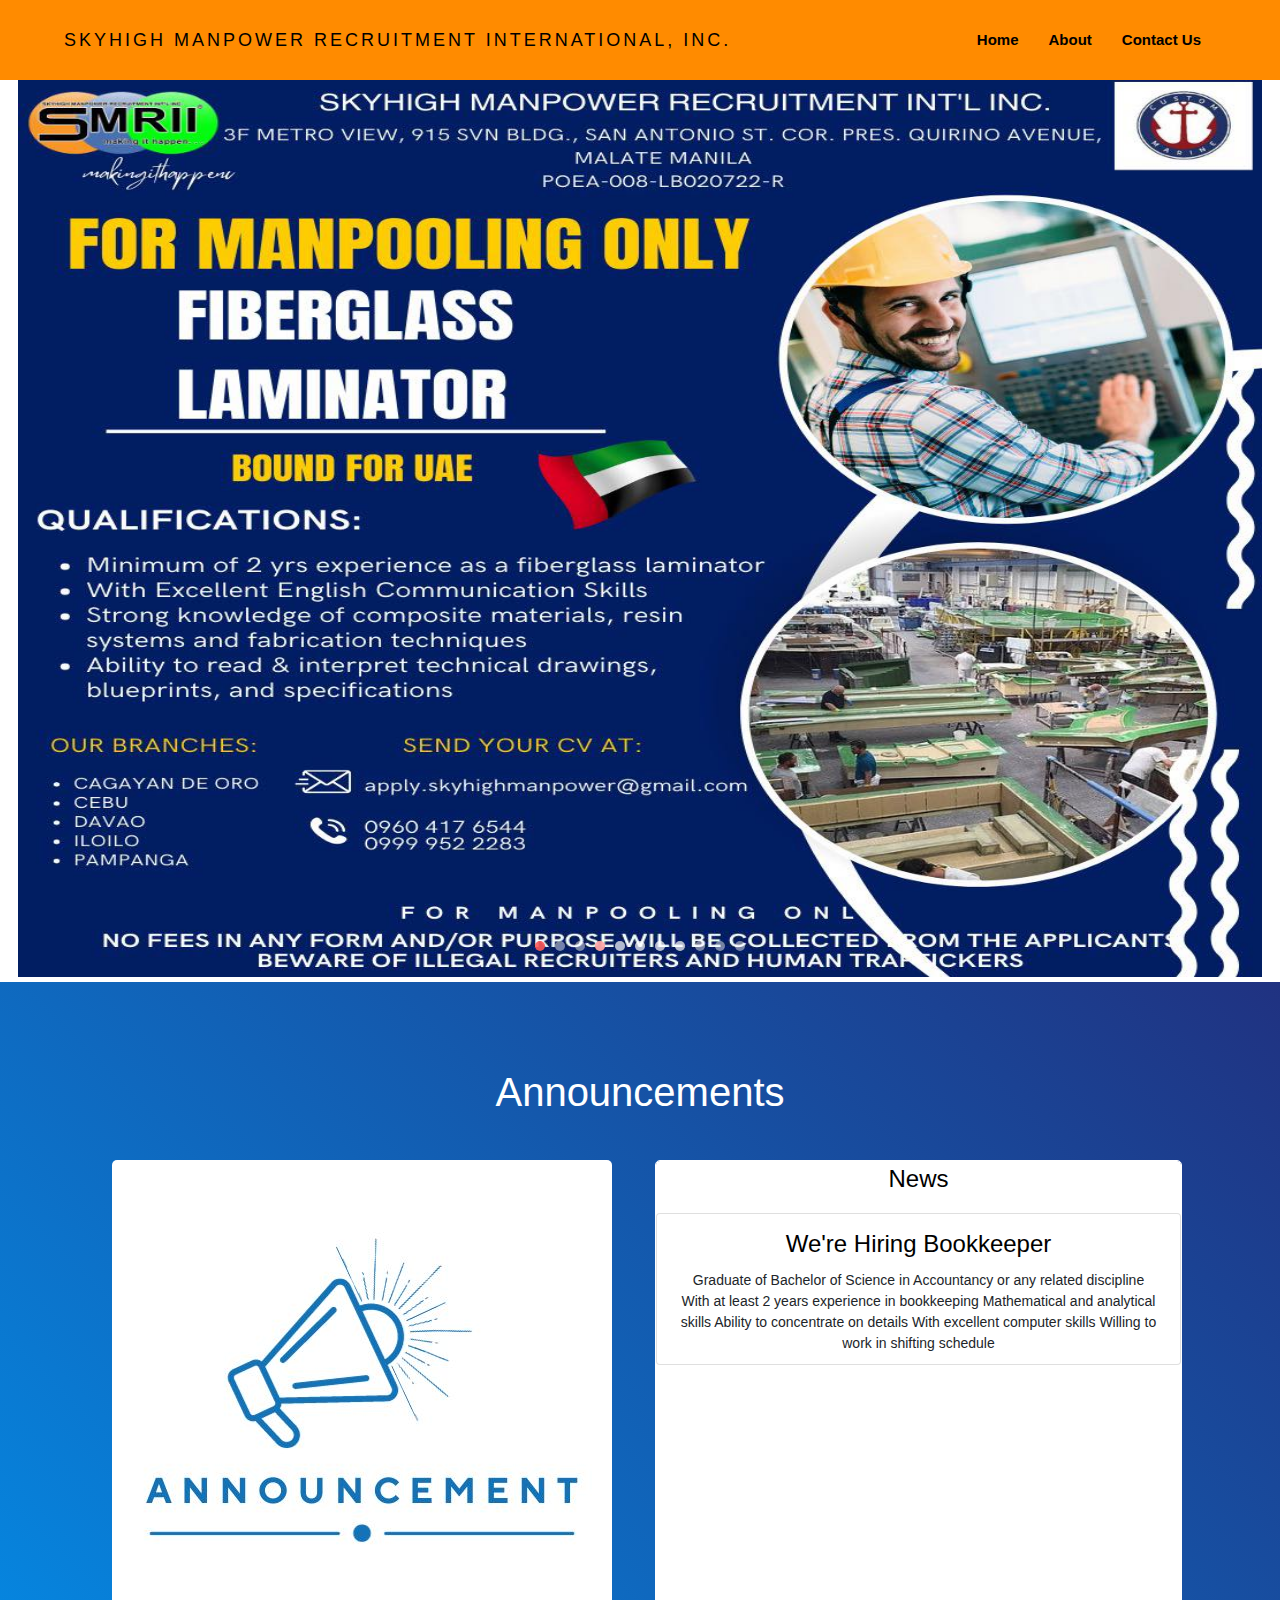
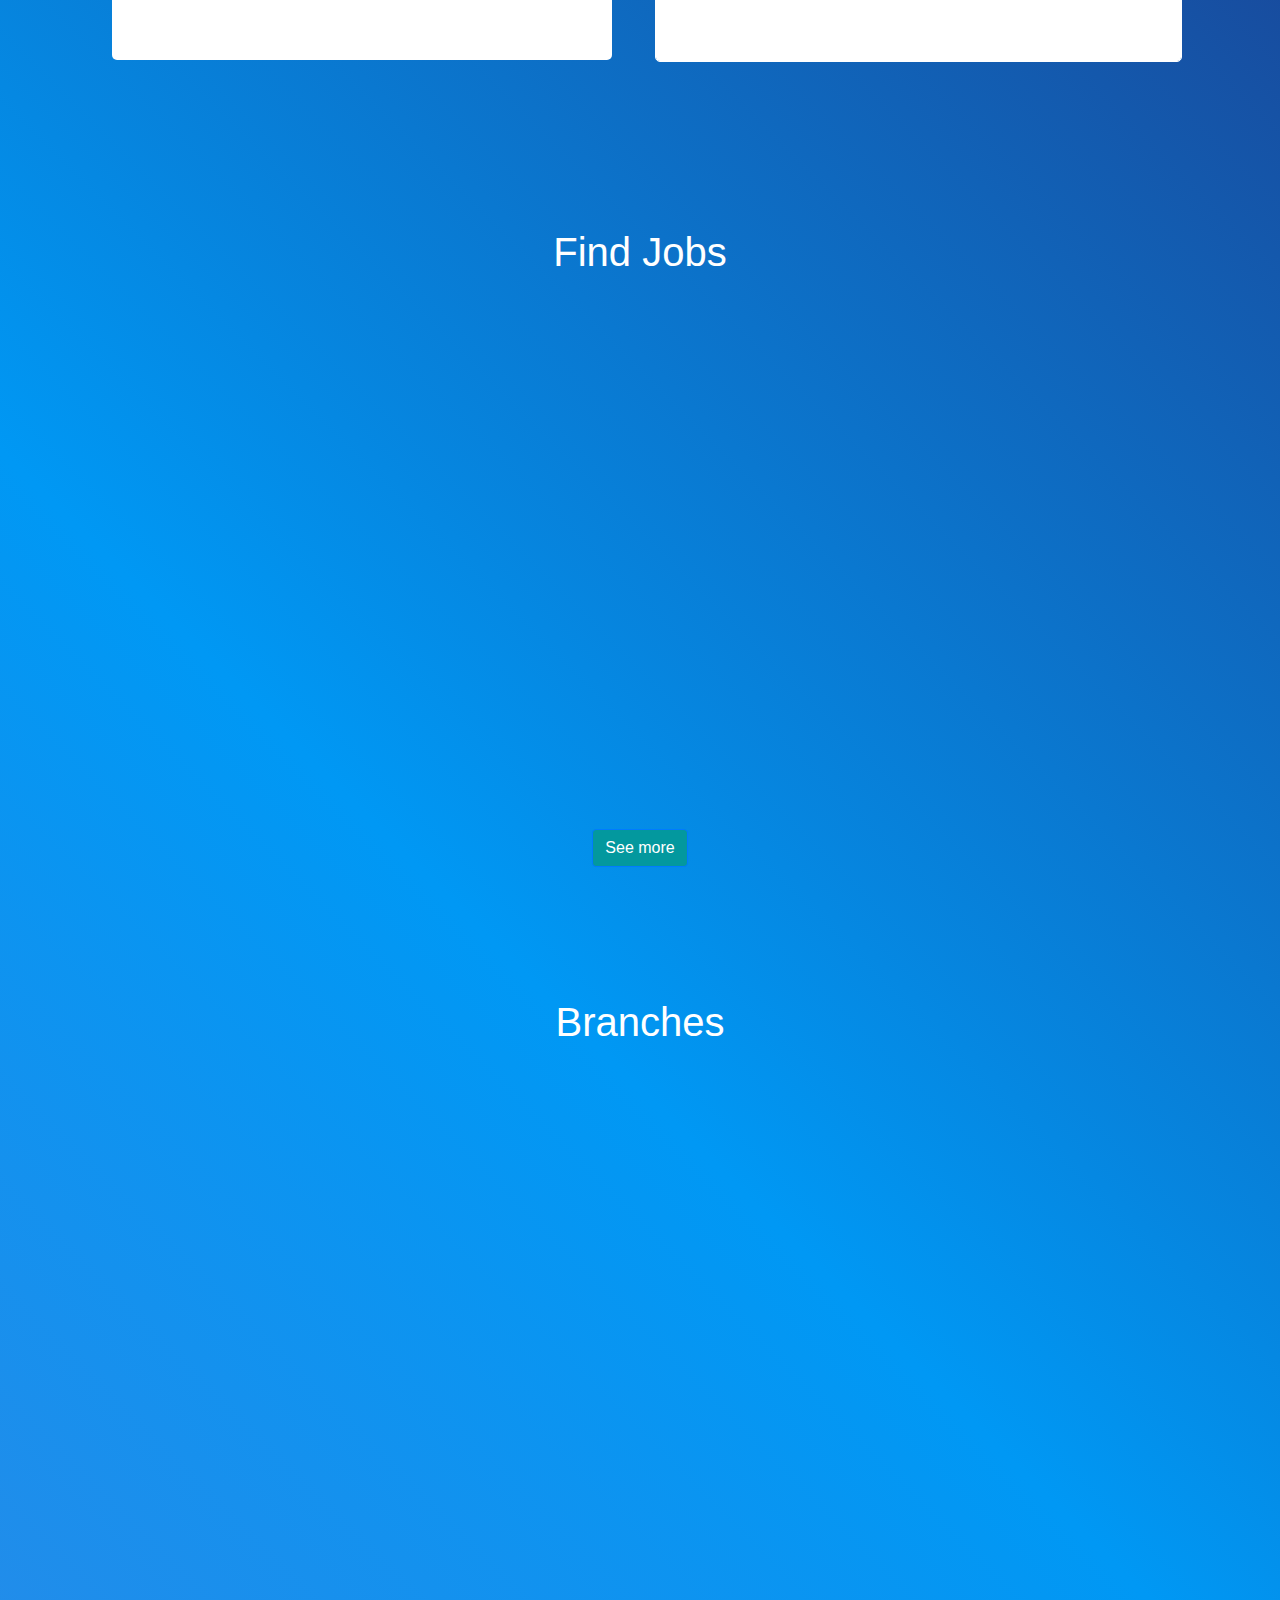
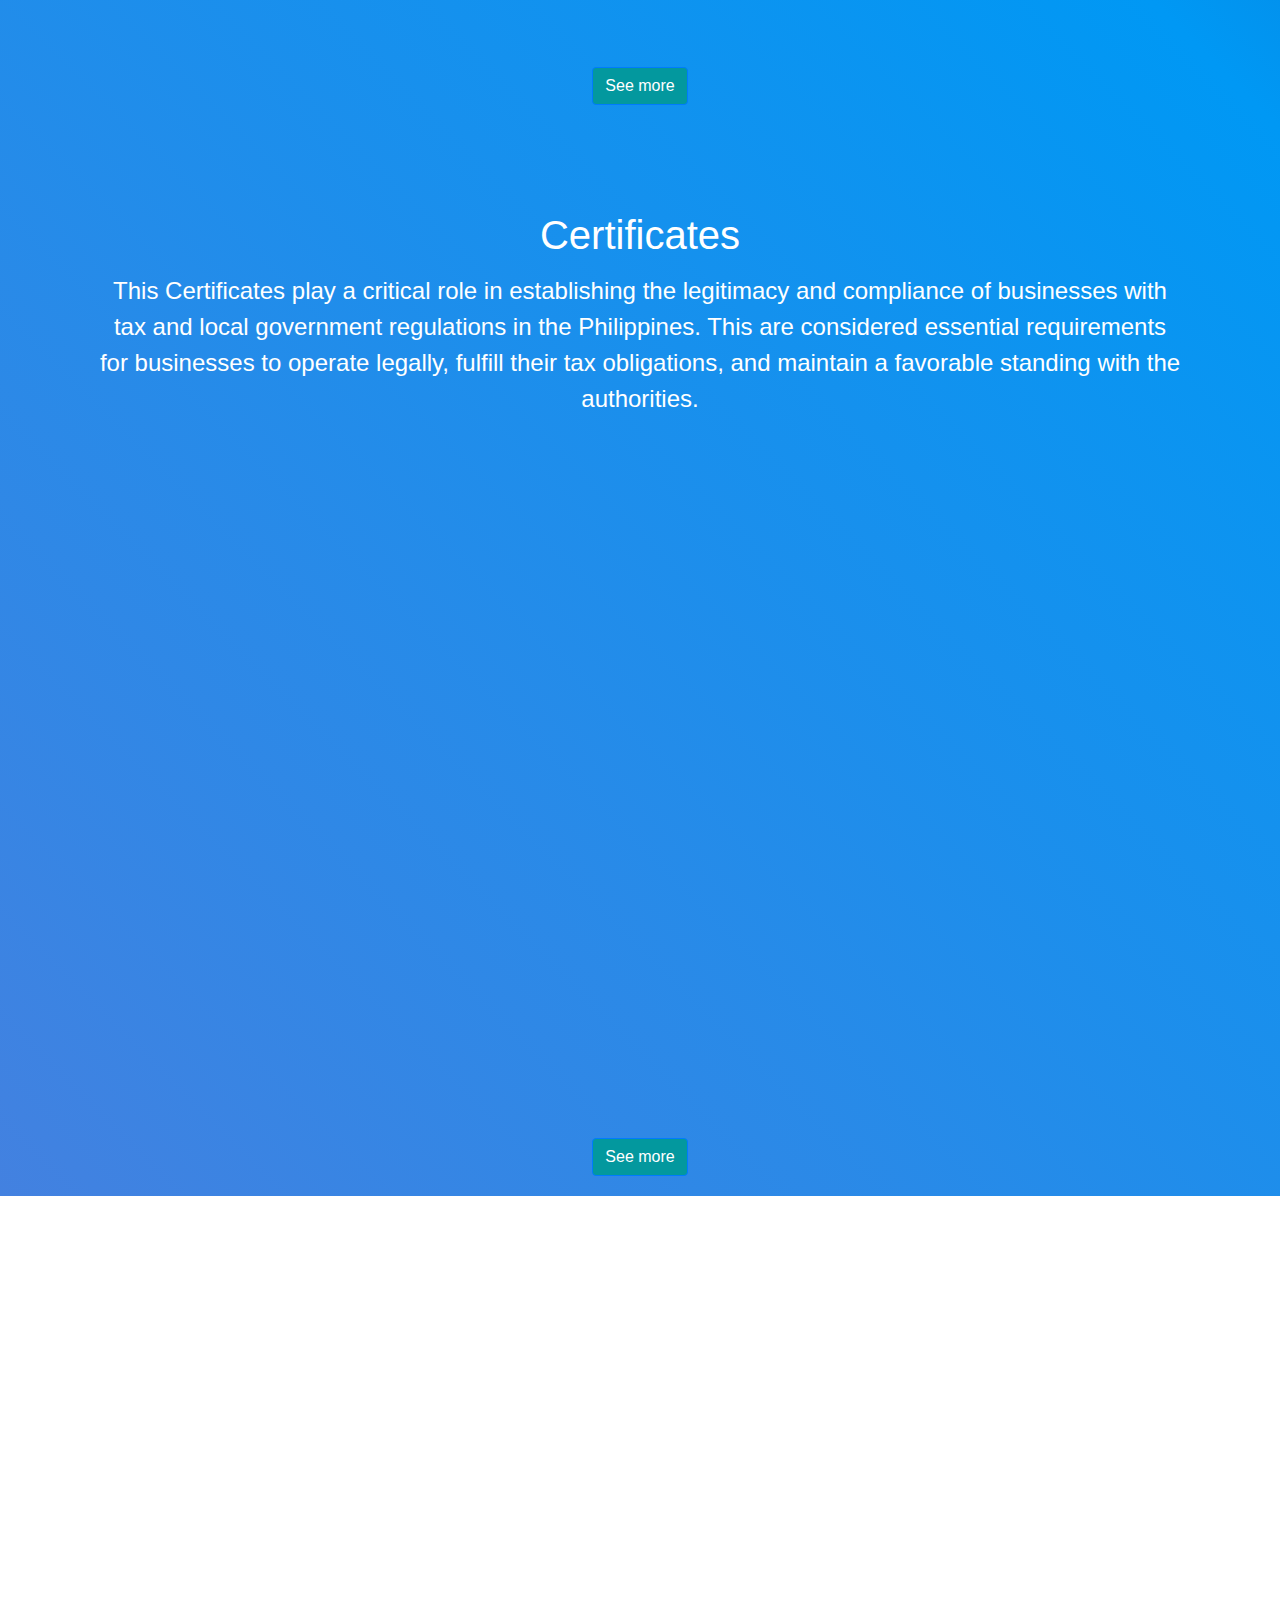
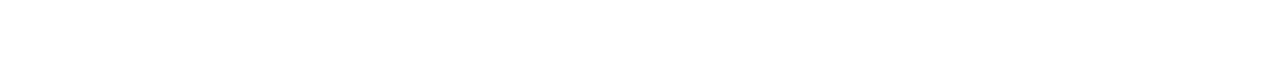
==== index.html @ c9e7df0e "Update index.html" ====
<!DOCTYPE html>
<!-- saved from url=(0023)https://localhost:7050/ -->
<html lang="en">

<head>
    <meta http-equiv="Content-Type" content="text/html; charset=UTF-8">

    <meta name="viewport" content="width=device-width, initial-scale=1.0">
    <title>SMRII</title>
    <link rel="icon" type="image/x-icon" href="https://localhost:7050/assets/img/Logo/Main-Logo.png">
    <link rel="stylesheet" href="SMRII_files/bootstrap.min.css">
    <link rel="stylesheet" href="SMRII_files/site.css">
    <link rel="stylesheet" href="SMRII_files/SkyHighWebsite.styles.css">
    <link rel="stylesheet" href="SMRII_files/toastr.min.css">
    <style type="text/css"
        data-fbcssmodules="css:fb.css.base css:fb.css.dialog css:fb.css.iframewidget css:fb.css.customer_chat_plugin_iframe">
        .fb_hidden {
            position: absolute;
            top: -10000px;
            z-index: 10001
        }

        .fb_reposition {
            overflow: hidden;
            position: relative
        }

        .fb_invisible {
            display: none
        }

        .fb_reset {
            background: none;
            border: 0;
            border-spacing: 0;
            color: #000;
            cursor: auto;
            direction: ltr;
            font-family: 'lucida grande', tahoma, verdana, arial, sans-serif;
            font-size: 11px;
            font-style: normal;
            font-variant: normal;
            font-weight: normal;
            letter-spacing: normal;
            line-height: 1;
            margin: 0;
            overflow: visible;
            padding: 0;
            text-align: left;
            text-decoration: none;
            text-indent: 0;
            text-shadow: none;
            text-transform: none;
            visibility: visible;
            white-space: normal;
            word-spacing: normal
        }

        .fb_reset>div {
            overflow: hidden
        }

        @keyframes fb_transform {
            from {
                opacity: 0;
                transform: scale(.95)
            }

            to {
                opacity: 1;
                transform: scale(1)
            }
        }

        .fb_animate {
            animation: fb_transform .3s forwards
        }

        .fb_hidden {
            position: absolute;
            top: -10000px;
            z-index: 10001
        }

        .fb_reposition {
            overflow: hidden;
            position: relative
        }

        .fb_invisible {
            display: none
        }

        .fb_reset {
            background: none;
            border: 0;
            border-spacing: 0;
            color: #000;
            cursor: auto;
            direction: ltr;
            font-family: 'lucida grande', tahoma, verdana, arial, sans-serif;
            font-size: 11px;
            font-style: normal;
            font-variant: normal;
            font-weight: normal;
            letter-spacing: normal;
            line-height: 1;
            margin: 0;
            overflow: visible;
            padding: 0;
            text-align: left;
            text-decoration: none;
            text-indent: 0;
            text-shadow: none;
            text-transform: none;
            visibility: visible;
            white-space: normal;
            word-spacing: normal
        }

        .fb_reset>div {
            overflow: hidden
        }

        @keyframes fb_transform {
            from {
                opacity: 0;
                transform: scale(.95)
            }

            to {
                opacity: 1;
                transform: scale(1)
            }
        }

        .fb_animate {
            animation: fb_transform .3s forwards
        }

        .fb_dialog {
            background: rgba(82, 82, 82, .7);
            position: absolute;
            top: -10000px;
            z-index: 10001
        }

        .fb_dialog_advanced {
            border-radius: 8px;
            padding: 10px
        }

        .fb_dialog_content {
            background: #fff;
            color: #373737
        }

        .fb_dialog_close_icon {
            background: url(https://connect.facebook.net/rsrc.php/v3/yq/r/IE9JII6Z1Ys.png) no-repeat scroll 0 0 transparent;
            cursor: pointer;
            display: block;
            height: 15px;
            position: absolute;
            right: 18px;
            top: 17px;
            width: 15px
        }

        .fb_dialog_mobile .fb_dialog_close_icon {
            left: 5px;
            right: auto;
            top: 5px
        }

        .fb_dialog_padding {
            background-color: transparent;
            position: absolute;
            width: 1px;
            z-index: -1
        }

        .fb_dialog_close_icon:hover {
            background: url(https://connect.facebook.net/rsrc.php/v3/yq/r/IE9JII6Z1Ys.png) no-repeat scroll 0 -15px transparent
        }

        .fb_dialog_close_icon:active {
            background: url(https://connect.facebook.net/rsrc.php/v3/yq/r/IE9JII6Z1Ys.png) no-repeat scroll 0 -30px transparent
        }

        .fb_dialog_iframe {
            line-height: 0
        }

        .fb_dialog_content .dialog_title {
            background: #6d84b4;
            border: 1px solid #365899;
            color: #fff;
            font-size: 14px;
            font-weight: bold;
            margin: 0
        }

        .fb_dialog_content .dialog_title>span {
            background: url(https://connect.facebook.net/rsrc.php/v3/yd/r/Cou7n-nqK52.gif) no-repeat 5px 50%;
            float: left;
            padding: 5px 0 7px 26px
        }

        body.fb_hidden {
            height: 100%;
            left: 0;
            margin: 0;
            overflow: visible;
            position: absolute;
            top: -10000px;
            transform: none;
            width: 100%
        }

        .fb_dialog.fb_dialog_mobile.loading {
            background: url(https://connect.facebook.net/rsrc.php/v3/ya/r/3rhSv5V8j3o.gif) white no-repeat 50% 50%;
            min-height: 100%;
            min-width: 100%;
            overflow: hidden;
            position: absolute;
            top: 0;
            z-index: 10001
        }

        .fb_dialog.fb_dialog_mobile.loading.centered {
            background: none;
            height: auto;
            min-height: initial;
            min-width: initial;
            width: auto
        }

        .fb_dialog.fb_dialog_mobile.loading.centered #fb_dialog_loader_spinner {
            width: 100%
        }

        .fb_dialog.fb_dialog_mobile.loading.centered .fb_dialog_content {
            background: none
        }

        .loading.centered #fb_dialog_loader_close {
            clear: both;
            color: #fff;
            display: block;
            font-size: 18px;
            padding-top: 20px
        }

        #fb-root #fb_dialog_ipad_overlay {
            background: rgba(0, 0, 0, .4);
            bottom: 0;
            left: 0;
            min-height: 100%;
            position: absolute;
            right: 0;
            top: 0;
            width: 100%;
            z-index: 10000
        }

        #fb-root #fb_dialog_ipad_overlay.hidden {
            display: none
        }

        .fb_dialog.fb_dialog_mobile.loading iframe {
            visibility: hidden
        }

        .fb_dialog_mobile .fb_dialog_iframe {
            position: sticky;
            top: 0
        }

        .fb_dialog_content .dialog_header {
            background: linear-gradient(from(#738aba), to(#2c4987));
            border-bottom: 1px solid;
            border-color: #043b87;
            box-shadow: white 0 1px 1px -1px inset;
            color: #fff;
            font: bold 14px Helvetica, sans-serif;
            text-overflow: ellipsis;
            text-shadow: rgba(0, 30, 84, .296875) 0 -1px 0;
            vertical-align: middle;
            white-space: nowrap
        }

        .fb_dialog_content .dialog_header table {
            height: 43px;
            width: 100%
        }

        .fb_dialog_content .dialog_header td.header_left {
            font-size: 12px;
            padding-left: 5px;
            vertical-align: middle;
            width: 60px
        }

        .fb_dialog_content .dialog_header td.header_right {
            font-size: 12px;
            padding-right: 5px;
            vertical-align: middle;
            width: 60px
        }

        .fb_dialog_content .touchable_button {
            background: linear-gradient(from(#4267B2), to(#2a4887));
            background-clip: padding-box;
            border: 1px solid #29487d;
            border-radius: 3px;
            display: inline-block;
            line-height: 18px;
            margin-top: 3px;
            max-width: 85px;
            padding: 4px 12px;
            position: relative
        }

        .fb_dialog_content .dialog_header .touchable_button input {
            background: none;
            border: none;
            color: #fff;
            font: bold 12px Helvetica, sans-serif;
            margin: 2px -12px;
            padding: 2px 6px 3px 6px;
            text-shadow: rgba(0, 30, 84, .296875) 0 -1px 0
        }

        .fb_dialog_content .dialog_header .header_center {
            color: #fff;
            font-size: 16px;
            font-weight: bold;
            line-height: 18px;
            text-align: center;
            vertical-align: middle
        }

        .fb_dialog_content .dialog_content {
            background: url(https://connect.facebook.net/rsrc.php/v3/y9/r/jKEcVPZFk-2.gif) no-repeat 50% 50%;
            border: 1px solid #4a4a4a;
            border-bottom: 0;
            border-top: 0;
            height: 150px
        }

        .fb_dialog_content .dialog_footer {
            background: #f5f6f7;
            border: 1px solid #4a4a4a;
            border-top-color: #ccc;
            height: 40px
        }

        #fb_dialog_loader_close {
            float: left
        }

        .fb_dialog.fb_dialog_mobile .fb_dialog_close_icon {
            visibility: hidden
        }

        #fb_dialog_loader_spinner {
            animation: rotateSpinner 1.2s linear infinite;
            background-color: transparent;
            background-image: url(https://connect.facebook.net/rsrc.php/v3/yD/r/t-wz8gw1xG1.png);
            background-position: 50% 50%;
            background-repeat: no-repeat;
            height: 24px;
            width: 24px
        }

        @keyframes rotateSpinner {
            0% {
                transform: rotate(0deg)
            }

            100% {
                transform: rotate(360deg)
            }
        }

        .fb_iframe_widget {
            display: inline-block;
            position: relative
        }

        .fb_iframe_widget span {
            display: inline-block;
            position: relative;
            text-align: justify
        }

        .fb_iframe_widget iframe {
            position: absolute
        }

        .fb_iframe_widget_fluid_desktop,
        .fb_iframe_widget_fluid_desktop span,
        .fb_iframe_widget_fluid_desktop iframe {
            max-width: 100%
        }

        .fb_iframe_widget_fluid_desktop iframe {
            min-width: 220px;
            position: relative
        }

        .fb_iframe_widget_lift {
            z-index: 1
        }

        .fb_iframe_widget_fluid {
            display: inline
        }

        .fb_iframe_widget_fluid span {
            width: 100%
        }

        .fb_mpn_mobile_landing_page_slide_out {
            animation-duration: 200ms;
            animation-name: fb_mpn_landing_page_slide_out;
            transition-timing-function: ease-in
        }

        .fb_mpn_mobile_landing_page_slide_out_from_left {
            animation-duration: 200ms;
            animation-name: fb_mpn_landing_page_slide_out_from_left;
            transition-timing-function: ease-in
        }

        .fb_mpn_mobile_landing_page_slide_up {
            animation-duration: 500ms;
            animation-name: fb_mpn_landing_page_slide_up;
            transition-timing-function: ease-in
        }

        .fb_mpn_mobile_bounce_in {
            animation-duration: 300ms;
            animation-name: fb_mpn_bounce_in;
            transition-timing-function: ease-in
        }

        .fb_mpn_mobile_bounce_out {
            animation-duration: 300ms;
            animation-name: fb_mpn_bounce_out;
            transition-timing-function: ease-in
        }

        .fb_mpn_mobile_bounce_out_v2 {
            animation-duration: 300ms;
            animation-name: fb_mpn_fade_out;
            transition-timing-function: ease-in
        }

        .fb_customer_chat_bounce_in_v2 {
            animation-duration: 300ms;
            animation-name: fb_bounce_in_v2;
            transition-timing-function: ease-in
        }

        .fb_customer_chat_bounce_in_from_left {
            animation-duration: 300ms;
            animation-name: fb_bounce_in_from_left;
            transition-timing-function: ease-in
        }

        .fb_customer_chat_bounce_out_v2 {
            animation-duration: 300ms;
            animation-name: fb_bounce_out_v2;
            transition-timing-function: ease-in
        }

        .fb_customer_chat_bounce_out_from_left {
            animation-duration: 300ms;
            animation-name: fb_bounce_out_from_left;
            transition-timing-function: ease-in
        }

        .fb_invisible_flow {
            display: inherit;
            height: 0;
            overflow-x: hidden;
            width: 0
        }

        @keyframes fb_mpn_landing_page_slide_out {
            0% {
                margin: 0 12px;
                width: 100% - 24px
            }

            60% {
                border-radius: 18px
            }

            100% {
                border-radius: 50%;
                margin: 0 24px;
                width: 60px
            }
        }

        @keyframes fb_mpn_landing_page_slide_out_from_left {
            0% {
                left: 12px;
                width: 100% - 24px
            }

            60% {
                border-radius: 18px
            }

            100% {
                border-radius: 50%;
                left: 12px;
                width: 60px
            }
        }

        @keyframes fb_mpn_landing_page_slide_up {
            0% {
                bottom: 0;
                opacity: 0
            }

            100% {
                bottom: 24px;
                opacity: 1
            }
        }

        @keyframes fb_mpn_bounce_in {
            0% {
                opacity: .5;
                top: 100%
            }

            100% {
                opacity: 1;
                top: 0
            }
        }

        @keyframes fb_mpn_fade_out {
            0% {
                bottom: 30px;
                opacity: 1
            }

            100% {
                bottom: 0;
                opacity: 0
            }
        }

        @keyframes fb_mpn_bounce_out {
            0% {
                opacity: 1;
                top: 0
            }

            100% {
                opacity: .5;
                top: 100%
            }
        }

        @keyframes fb_bounce_in_v2 {
            0% {
                opacity: 0;
                transform: scale(0, 0);
                transform-origin: bottom right
            }

            50% {
                transform: scale(1.03, 1.03);
                transform-origin: bottom right
            }

            100% {
                opacity: 1;
                transform: scale(1, 1);
                transform-origin: bottom right
            }
        }

        @keyframes fb_bounce_in_from_left {
            0% {
                opacity: 0;
                transform: scale(0, 0);
                transform-origin: bottom left
            }

            50% {
                transform: scale(1.03, 1.03);
                transform-origin: bottom left
            }

            100% {
                opacity: 1;
                transform: scale(1, 1);
                transform-origin: bottom left
            }
        }

        @keyframes fb_bounce_out_v2 {
            0% {
                opacity: 1;
                transform: scale(1, 1);
                transform-origin: bottom right
            }

            100% {
                opacity: 0;
                transform: scale(0, 0);
                transform-origin: bottom right
            }
        }

        @keyframes fb_bounce_out_from_left {
            0% {
                opacity: 1;
                transform: scale(1, 1);
                transform-origin: bottom left
            }

            100% {
                opacity: 0;
                transform: scale(0, 0);
                transform-origin: bottom left
            }
        }

        @keyframes slideInFromBottom {
            0% {
                opacity: .1;
                transform: translateY(100%)
            }

            100% {
                opacity: 1;
                transform: translateY(0)
            }
        }

        @keyframes slideInFromBottomDelay {
            0% {
                opacity: 0;
                transform: translateY(100%)
            }

            97% {
                opacity: 0;
                transform: translateY(100%)
            }

            100% {
                opacity: 1;
                transform: translateY(0)
            }
        }
    </style>
</head>


<body data-aos-easing="ease-in-out" data-aos-duration="1000" data-aos-delay="0">
    <header>
        <script type="text/javascript" async="" src="./SMRII_files/analytics.js.download"></script>
        <script id="facebook-jssdk" src="./SMRII_files/xfbml.customerchat.js.download"></script>
        <script async="" src="./SMRII_files/js"></script>
        <script>
            window.dataLayer = window.dataLayer || [];
            function gtag() { dataLayer.push(arguments); }
            gtag('js', new Date());

            gtag('config', 'UA-136960198-1');
        </script>
    </header>
    <div b-6095bgny5g="" class="container-fluid p-0">
        <main b-6095bgny5g="" role="main">











            <meta content="width=device-width, initial-scale=1.0" name="viewport">

            <title>Skyhigh Manpower Recruitment International, Inc.</title>
            <meta content="" name="description">
            <meta content="" name="keywords">

            <!-- Favicons -->
            <link href="https://localhost:7050/assets/img/favicon.png" rel="icon">
            <link href="https://localhost:7050/assets/img/apple-touch-icon.png" rel="apple-touch-icon">

            <!-- Google Fonts -->
            <link href="./SMRII_files/css" rel="stylesheet">

            <!-- Vendor CSS Files -->
            <link href="./SMRII_files/animate.min.css" rel="stylesheet">
            <link href="./SMRII_files/aos.css" rel="stylesheet">
            <link href="./SMRII_files/bootstrap(1).min.css" rel="stylesheet">
            <link href="./SMRII_files/bootstrap-icons.css" rel="stylesheet">
            <link href="./SMRII_files/boxicons.min.css" rel="stylesheet">
            <link href="./SMRII_files/glightbox.min.css" rel="stylesheet">
            <link href="./SMRII_files/swiper-bundle.min.css" rel="stylesheet">
            <link href="./SMRII_files/imagemodal.css" rel="stylesheet">

            <!-- Carousel -->
            <link href="./SMRII_files/css(1)" rel="stylesheet">
            <link rel="stylesheet" href="./SMRII_files/owl.carousel.min.css">
            <link rel="stylesheet" href="./SMRII_files/owl.theme.default.min.css">
            <link rel="stylesheet" href="./SMRII_files/ionicons.min.css">
            <link rel="stylesheet" href="./SMRII_files/style.css">

            <!-- Template Main CSS File -->
            <link href="./SMRII_files/style(1).css" rel="stylesheet">
            <link rel="stylesheet" href="./SMRII_files/toastr.min.css">

            <link href="./SMRII_files/login.css" rel="stylesheet">





            <!-- ======= Header ======= -->
            <header id="header" class="fixed-top d-flex align-items-center header-transparent header-scrolled">
                <div class="container-fluid d-flex justify-content-between align-items-center" style="padding: 0% 5%">

                    <div class="logo">
                        <h1 class="text-light">
                            <div class=""
                                style="align-items: center; justify-content: center; display: flex; color: black;font-weight: 500; font-size: large">
                                <span>Skyhigh Manpower Recruitment International, Inc.</span>
                            </div>
                        </h1>
                        <!-- Uncomment below if you prefer to use an image logo -->
                        <!-- <a href="index.html"><img src="assets/img/logo.png" alt="" class="img-fluid"></a>-->
                    </div>

                    <nav id="navbar" class="navbar">
                        <ul>
                            <li><a href="index.html">Home</a></li>






                            <li><a href="About.html">About</a></li>
                            <li><a href="#footer">Contact Us</a></li>
                        </ul>
                        <i class="bi bi-list mobile-nav-toggle"></i>
                    </nav><!-- .navbar -->

                </div>
            </header>
            <!-- End Header -->
            <!-- Slider Cover -->
            <section class="ftco-section">
                <div class="container-fluid p-0">
                    <div class="row">

                        <div class="col-md-12">
                            <div class="hero featured-carousel owl-carousel owl-loaded owl-drag">





                                <div class="owl-stage-outer">
                                    <div class="owl-stage"
                                        style="transform: translate3d(-2793px, 0px, 0px); transition: all 0s ease 0s; width: 10241px;">
                                        <div class="owl-item cloned" style="width: 901px; margin-right: 30px;">
                                            <div class="item">
                                                <div class="work">
                                                    <img class="img d-flex align-items-center justify-content-center"
                                                        src="./SMRII_files/Blue and White Modern HVAC Service and Repair Facebook Post (1)232347119.png"
                                                        alt="">
                                                </div>
                                            </div>
                                        </div>
                                        <div class="owl-item cloned" style="width: 901px; margin-right: 30px;">
                                            <div class="item">
                                                <div class="work">
                                                    <img class="img d-flex align-items-center justify-content-center"
                                                        src="./SMRII_files/received_3535289680025699232536195.webp"
                                                        alt="">
                                                </div>
                                            </div>
                                        </div>
                                        <div class="owl-item cloned animated owl-animated-out fadeOut"
                                            style="width: 901px; margin-right: 30px; left: 931px;">
                                            <div class="item">
                                                <div class="work">
                                                    <img class="img d-flex align-items-center justify-content-center"
                                                        src="./SMRII_files/received_828409565493704232542132.webp"
                                                        alt="">
                                                </div>
                                            </div>
                                        </div>
                                        <div class="owl-item animated owl-animated-in fadeIn active"
                                            style="width: 901px; margin-right: 30px;">
                                            <div class="item">
                                                <div class="work">
                                                    <img class="img d-flex align-items-center justify-content-center"
                                                        src="./SMRII_files/received_1003098927628772230906350.jpeg"
                                                        alt="">
                                                </div>
                                            </div>
                                        </div>
                                        <div class="owl-item" style="width: 901px; margin-right: 30px;">
                                            <div class="item">
                                                <div class="work">
                                                    <img class="img d-flex align-items-center justify-content-center"
                                                        src="./SMRII_files/Light Green Modern Manufacturing Engineering Service Facebook Post (1)231522008.png"
                                                        alt="">
                                                </div>
                                            </div>
                                        </div>
                                        <div class="owl-item" style="width: 901px; margin-right: 30px;">
                                            <div class="item">
                                                <div class="work">
                                                    <img class="img d-flex align-items-center justify-content-center"
                                                        src="./SMRII_files/Blue and White Modern HVAC Service and Repair Facebook Post (1)232347119.png"
                                                        alt="">
                                                </div>
                                            </div>
                                        </div>
                                        <div class="owl-item" style="width: 901px; margin-right: 30px;">
                                            <div class="item">
                                                <div class="work">
                                                    <img class="img d-flex align-items-center justify-content-center"
                                                        src="./SMRII_files/received_3535289680025699232536195.webp"
                                                        alt="">
                                                </div>
                                            </div>
                                        </div>
                                        <div class="owl-item animated owl-animated-in fadeIn"
                                            style="width: 901px; margin-right: 30px;">
                                            <div class="item">
                                                <div class="work">
                                                    <img class="img d-flex align-items-center justify-content-center"
                                                        src="./SMRII_files/received_828409565493704232542132.webp"
                                                        alt="">
                                                </div>
                                            </div>
                                        </div>
                                        <div class="owl-item cloned" style="width: 901px; margin-right: 30px;">
                                            <div class="item">
                                                <div class="work">
                                                    <img class="img d-flex align-items-center justify-content-center"
                                                        src="./SMRII_files/received_1003098927628772230906350.jpeg"
                                                        alt="">
                                                </div>
                                            </div>
                                        </div>
                                        <div class="owl-item cloned" style="width: 901px; margin-right: 30px;">
                                            <div class="item">
                                                <div class="work">
                                                    <img class="img d-flex align-items-center justify-content-center"
                                                        src="./SMRII_files/Light Green Modern Manufacturing Engineering Service Facebook Post (1)231522008.png"
                                                        alt="">
                                                </div>
                                            </div>
                                        </div>
                                        <div class="owl-item cloned" style="width: 901px; margin-right: 30px;">
                                            <div class="item">
                                                <div class="work">
                                                    <img class="img d-flex align-items-center justify-content-center"
                                                        src="./SMRII_files/Blue and White Modern HVAC Service and Repair Facebook Post (1)232347119.png"
                                                        alt="">
                                                </div>
                                            </div>
                                        </div>
                                    </div>
                                </div>
                                <div class="owl-nav"><button type="button" role="presentation" class="owl-prev"><span
                                            class="ion-ios-arrow-back"></span></button><button type="button"
                                        role="presentation" class="owl-next"><span
                                            class="ion-ios-arrow-forward"></span></button></div>
                                <div class="owl-dots"><button role="button"
                                        class="owl-dot active"><span></span></button><button role="button"
                                        class="owl-dot"><span></span></button><button role="button"
                                        class="owl-dot"><span></span></button><button role="button"
                                        class="owl-dot"><span></span></button><button role="button"
                                        class="owl-dot"><span></span></button></div>
                            </div>
                        </div>
                    </div>
                </div>
            </section>

            <main id="main" style="background-image: linear-gradient(45deg, #4381e0,#0098f4 , #203281); width: 100%">

                <section class="features">
                    <div class="container">

                        <div class="section-title">
                            <h1 style="color: white">Announcements</h1>
                        </div>

                        <div class="row aos-init aos-animate" data-aos="fade-up">
                            <div class="col-md-6" style="border-radius:5px">
                                <img src="./SMRII_files/ann.jpg" class="img-fluid"
                                    style="border-radius:5px; height: 500px; width: 500px" alt="">
                            </div>
                            <div class="col-md-6">

                                <div
                                    style=" width: 100%; border: 1px solid white;border-radius: 5px; overflow: hidden;">
                                    <div style="background: white; height: 500px; width: 100%; overflow-y: auto">
                                        <h3>News</h3>

                                        <p class="fst-italic">

                                        </p>
                                        <ul class="list-group">

                                            <li class="list-group-item">
                                                <h4>We're Hiring Bookkeeper</h4>
                                                <span> Graduate of Bachelor of Science in Accountancy or any related
                                                    discipline With at least 2 years experience in bookkeeping
                                                    Mathematical and analytical skills Ability to concentrate on details
                                                    With excellent computer skills Willing to work in shifting
                                                    schedule</span>
                                            </li>

                                        </ul>

                                        <p></p>
                                    </div>
                                </div>




                            </div>
                        </div>

                    </div>
                </section>
                <!-- End Slider Cover -->
                <!-- ======= Services Section ======= -->
                <section class="services">

                    <div class="container-fluid" id="findjobs">
                        <div class="section-title">
                            <h1 style="color: white">Find Jobs</h1>
                        </div>



                        <div class="row justify-content-center aos-init" style="padding: 0 25px 0 25px"
                            data-aos="fade-up">
                            <div class="col-xl-2 col-md-6 d-flex align-items-stretch aos-init" data-aos="zoom-in"
                                data-aos-delay="400">
                                <a href="https://localhost:7050/jobs/details/7">
                                </a>
                                <div class="icon-box"><a href="https://localhost:7050/jobs/details/7">
                                        <div class="row">
                                            <img src="./SMRII_files/received_1003098927628772232729804.jpeg"
                                                height="250px">
                                        </div>
                                        <br>
                                    </a>
                                    <h4><a href="https://localhost:7050/jobs/details/7"></a><a
                                            href="https://localhost:7050/jobs/details/7">Fiberglass Laminator</a></h4>

                                    <p class="description" style="font-weight:bolder;">United Arab Emirates</p>
                                </div>


                            </div>
                            <div class="col-xl-2 col-md-6 d-flex align-items-stretch aos-init" data-aos="zoom-in"
                                data-aos-delay="400">
                                <a href="https://localhost:7050/jobs/details/6">
                                </a>
                                <div class="icon-box"><a href="https://localhost:7050/jobs/details/6">
                                        <div class="row">
                                            <img src="./SMRII_files/received_828409565493704231526983.webp"
                                                height="250px">
                                        </div>
                                        <br>
                                    </a>
                                    <h4><a href="https://localhost:7050/jobs/details/6"></a><a
                                            href="https://localhost:7050/jobs/details/6">Air Conditioning Mechanic</a>
                                    </h4>

                                    <p class="description" style="font-weight:bolder;">United Arab Emirates</p>
                                </div>


                            </div>
                            <div class="col-xl-2 col-md-6 d-flex align-items-stretch aos-init" data-aos="zoom-in"
                                data-aos-delay="400">
                                <a href="https://localhost:7050/jobs/details/5">
                                </a>
                                <div class="icon-box"><a href="https://localhost:7050/jobs/details/5">
                                        <div class="row">
                                            <img src="./SMRII_files/received_3535289680025699231256653.webp"
                                                height="250px">
                                        </div>
                                        <br>
                                    </a>
                                    <h4><a href="https://localhost:7050/jobs/details/5"></a><a
                                            href="https://localhost:7050/jobs/details/5">Domestic Helper</a></h4>

                                    <p class="description" style="font-weight:bolder;">United Arab Emirates</p>
                                </div>


                            </div>
                            <div class="col-xl-2 col-md-6 d-flex align-items-stretch aos-init" data-aos="zoom-in"
                                data-aos-delay="400">
                                <a href="https://localhost:7050/jobs/details/4">
                                </a>
                                <div class="icon-box"><a href="https://localhost:7050/jobs/details/4">
                                        <div class="row">
                                            <img src="./SMRII_files/IMG_20231127_135545231107386.jpg" height="250px">
                                        </div>
                                        <br>
                                    </a>
                                    <h4><a href="https://localhost:7050/jobs/details/4"></a><a
                                            href="https://localhost:7050/jobs/details/4">Welder</a></h4>

                                    <p class="description" style="font-weight:bolder;">United Kingdom </p>
                                </div>


                            </div>

                        </div>
                        <div class="row">
                            <div class="form-group" style="text-align:center" ;="">
                                <a class="btn btn-primary" type="button"
                                    style=" background: #03989e; color: white; text-align:center"
                                    href="https://localhost:7050/Home/Jobs">See more</a>
                            </div>

                            <br><br>
                            <br>
                        </div>


                    </div>

                </section>
                <!-- End Services Section -->
                <!-- ======= Branches Section ======= -->
                <section class="services section-bg">

                    <div class="section-title">
                        <h1 style="color:white;">Branches</h1>
                    </div>



                    <div class="row justify-content-center aos-init" style="padding: 0 25px 0 25px" data-aos="fade-up">
                        <div class="col-xl-2 col-md-6 d-flex align-items-stretch aos-init" data-aos="zoom-in"
                            data-aos-delay="400">

                            <div class="icon-box">
                                <div class="row">
                                    <img src="./SMRII_files/IMG_20230705_094408230636676.jpg" height="250px">
                                </div>
                                <br>
                                <h4>PAMPANGA</h4>
                                <p class="description">Unit 3E &amp; 3F 3rd Floor , OEH Business Center Gueco St. Pulung
                                    Maragul, Angeles City </p>
                                <p class="description">09193711696</p>
                            </div>


                        </div>
                        <div class="col-xl-2 col-md-6 d-flex align-items-stretch aos-init" data-aos="zoom-in"
                            data-aos-delay="400">

                            <div class="icon-box">
                                <div class="row">
                                    <img src="./SMRII_files/358398240_319918017027838_8063641080297609446_n230501998.jpg"
                                        height="250px">
                                </div>
                                <br>
                                <h4>ILOILO</h4>
                                <p class="description">3rd Floor Rom 301 Golden Realty Co. Building Iznart St. Iloilo
                                    City </p>
                                <p class="description">09309712932</p>
                            </div>


                        </div>
                        <div class="col-xl-2 col-md-6 d-flex align-items-stretch aos-init" data-aos="zoom-in"
                            data-aos-delay="400">

                            <div class="icon-box">
                                <div class="row">
                                    <img src="./SMRII_files/received_1004288677589411233432060.jpeg" height="250px">
                                </div>
                                <br>
                                <h4>DAVAO</h4>
                                <p class="description">272 Bonifacio St. Davao City </p>
                                <p class="description">09397613922</p>
                            </div>


                        </div>
                        <div class="col-xl-2 col-md-6 d-flex align-items-stretch aos-init" data-aos="zoom-in"
                            data-aos-delay="400">

                            <div class="icon-box">
                                <div class="row">
                                    <img src="./SMRII_files/356721149_809443507199615_2678656838876176206_n233319815.jpg"
                                        height="250px">
                                </div>
                                <br>
                                <h4>CEBU</h4>
                                <p class="description">Room 402 4th Floor, CDC Bldg II Corner D. Jakosalem St., Cebu
                                    City </p>
                                <p class="description">09620417014</p>
                            </div>


                        </div>
                    </div>

                    <div class="row">
                        <div class="form-group" style="text-align:center" ;="">
                            <a class="btn btn-primary" type="button"
                                style=" background: #03989e; color: white; text-align:center"
                                href="https://localhost:7050/Home/Branch">See more </a>
                        </div>
                    </div>

                </section>
                <!-- End Branches Section -->
                <!-- ======= Certificates Section ======= -->

                <section class="services">

                    <div class="container">

                        <div class="section-title">
                            <h1 style="color: white">Certificates</h1>
                            <h4 style="color: white">This Certificates play a critical role in establishing the
                                legitimacy and compliance of businesses with tax and local government regulations in the
                                Philippines. This are considered essential requirements for businesses to operate
                                legally, fulfill their tax obligations, and maintain a favorable standing with the
                                authorities. </h4>
                        </div>


                        <div class="row justify-content-center">

                            <div class="col-md-6 col-lg-3 col-sm-6 col-6 pb-3 aos-init" data-aos="fade-up">
                                <div class="text-center">
                                    <img loading="lazy" class="myImages" id="myImg"
                                        alt="TIN Registration 2303231212156.jpg"
                                        src="./SMRII_files/TIN Registration 2303231212156.jpg"
                                        style="height: auto; width:100%; max-width:100%;">

                                </div>
                            </div>
                            <div class="col-md-6 col-lg-3 col-sm-6 col-6 pb-3 aos-init" data-aos="fade-up">
                                <div class="text-center">
                                    <img loading="lazy" class="myImages" id="myImg" alt="Image (7)231206457.jpg"
                                        src="./SMRII_files/Image (7)231206457.jpg"
                                        style="height: auto; width:100%; max-width:100%;">

                                </div>
                            </div>
                            <div class="col-md-6 col-lg-3 col-sm-6 col-6 pb-3 aos-init" data-aos="fade-up">
                                <div class="text-center">
                                    <img loading="lazy" class="myImages" id="myImg"
                                        alt="IMG_20230627_101848231200603.jpg"
                                        src="./SMRII_files/IMG_20230627_101848231200603.jpg"
                                        style="height: auto; width:100%; max-width:100%;">

                                </div>
                            </div>
                            <div class="col-md-6 col-lg-3 col-sm-6 col-6 pb-3 aos-init" data-aos="fade-up">
                                <div class="text-center">
                                    <img loading="lazy" class="myImages" id="myImg" alt="Image (6)231152789.jpg"
                                        src="./SMRII_files/Image (6)231152789.jpg"
                                        style="height: auto; width:100%; max-width:100%;">

                                </div>
                            </div>
                            <div class="col-md-6 col-lg-3 col-sm-6 col-6 pb-3 aos-init" data-aos="fade-up">
                                <div class="text-center">
                                    <img loading="lazy" class="myImages" id="myImg" alt="Image (3)231139254.jpg"
                                        src="./SMRII_files/Image (3)231139254.jpg"
                                        style="height: auto; width:100%; max-width:100%;">

                                </div>
                            </div>
                            <div class="col-md-6 col-lg-3 col-sm-6 col-6 pb-3 aos-init" data-aos="fade-up">
                                <div class="text-center">
                                    <img loading="lazy" class="myImages" id="myImg" alt="Image (2)231132185.jpg"
                                        src="./SMRII_files/Image (2)231132185.jpg"
                                        style="height: auto; width:100%; max-width:100%;">

                                </div>
                            </div>
                            <div class="col-md-6 col-lg-3 col-sm-6 col-6 pb-3 aos-init" data-aos="fade-up">
                                <div class="text-center">
                                    <img loading="lazy" class="myImages" id="myImg"
                                        alt="Businesses Permit231120645.jpeg"
                                        src="./SMRII_files/Businesses Permit231120645.jpeg"
                                        style="height: auto; width:100%; max-width:100%;">

                                </div>
                            </div>
                            <div class="col-md-6 col-lg-3 col-sm-6 col-6 pb-3 aos-init" data-aos="fade-up">
                                <div class="text-center">
                                    <img loading="lazy" class="myImages" id="myImg" alt="3231113819.jpeg"
                                        src="./SMRII_files/3231113819.jpeg"
                                        style="height: auto; width:100%; max-width:100%;">

                                </div>
                            </div>

                        </div>

                        <div class="row">
                            <div class="form-group" style="text-align:center" ;="">
                                <a class="btn btn-primary" type="button"
                                    style=" background: #03989e; color: white; text-align:center"
                                    href="https://localhost:7050/Home/Certificates">See more </a>
                            </div>
                        </div>


                    </div>

                </section>
                <!-- End Certificates Section -->


            </main><!-- End #main -->
            <!-- ======= Footer ======= -->

            <footer id="footer" data-aos="fade-up" data-aos-easing="ease-in-out" data-aos-duration="500"
                class="aos-init">

                <div id="fb-root" class=" fb_reset">
                    <div style="position: absolute; top: -10000px; width: 0px; height: 0px;">
                        <div></div>
                    </div>
                    <div id="fb-customer-chat" class="fb-customerchat" page_id="111561511297898" attribution="biz_inbox"
                        fb-xfbml-state="rendered"
                        fb-iframe-plugin-query="app_id=&amp;attribution=biz_inbox&amp;current_url=https%3A%2F%2Flocalhost%3A7050%2F&amp;is_loaded_by_facade=true&amp;locale=en_US&amp;log_id=c84aeb34-048c-463a-9e43-69acb3b25134&amp;page_id=111561511297898&amp;request_time=1701700886087&amp;sdk=joey&amp;should_use_new_domain=false">
                        <div id="f2e12d9cc0b98a"><template shadowrootmode="closed">
                                <style type="text/css" data-fbcssmodules="css:fb.shadow.css.chatdom">
                                    .container {
                                        box-shadow: 0 4px 12px 0 rgba(0, 0, 0, .15);
                                        cursor: pointer
                                    }

                                    .label-container {
                                        align-items: center;
                                        display: flex
                                    }

                                    .label-container-icon {
                                        margin-left: -2px
                                    }

                                    .centered-container {
                                        align-items: center;
                                        display: flex;
                                        height: 100%;
                                        justify-content: center;
                                        width: 100%
                                    }

                                    .label-container-label {
                                        color: #fff;
                                        display: flex;
                                        font-family: -apple-system, BlinkMacSystemFont, 'Segoe UI', Roboto, Oxygen, Ubuntu, Cantarell, 'Open Sans', 'Helvetica Neue', sans-serif;
                                        font-style: normal;
                                        font-weight: 600;
                                        user-select: none;
                                        white-space: nowrap
                                    }

                                    @keyframes spin {
                                        from {
                                            transform: rotate(0deg)
                                        }

                                        to {
                                            transform: rotate(360deg)
                                        }
                                    }

                                    .spinning {
                                        animation: spin 2s linear infinite
                                    }

                                    .spinning .path {
                                        animation: dash 1.5s ease-in-out infinite;
                                        stroke: white;
                                        stroke-linecap: round
                                    }

                                    @keyframes dash {
                                        0% {
                                            stroke-dasharray: 1, 150;
                                            stroke-dashoffset: 0
                                        }

                                        50% {
                                            stroke-dasharray: 90, 150;
                                            stroke-dashoffset: -56
                                        }

                                        100% {
                                            stroke-dasharray: 90, 150;
                                            stroke-dashoffset: -149
                                        }
                                    }

                                    @keyframes slideInFromBottomDelay {
                                        0% {
                                            opacity: 0;
                                            transform: translateY(100%)
                                        }

                                        90% {
                                            opacity: 0;
                                            transform: translateY(100%)
                                        }

                                        100% {
                                            opacity: 1;
                                            transform: translateY(0)
                                        }
                                    }
                                </style>
                                <div class="container"></div>
                            </template></div>
                    </div>
                    <div id="fb-customer-chat" class="fb-customerchat" fb-xfbml-state="rendered"
                        fb-iframe-plugin-query="app_id=&amp;current_url=https%3A%2F%2Flocalhost%3A7050%2F&amp;is_loaded_by_facade=true&amp;locale=en_US&amp;log_id=04fcd46f-40c7-4df1-b51b-542610cf5021&amp;request_time=1701700886091&amp;sdk=joey&amp;should_use_new_domain=false">
                        <div id="f137f0737aac6c8"><template shadowrootmode="closed">
                                <style type="text/css" data-fbcssmodules="css:fb.shadow.css.chatdom">
                                    .container {
                                        box-shadow: 0 4px 12px 0 rgba(0, 0, 0, .15);
                                        cursor: pointer
                                    }

                                    .label-container {
                                        align-items: center;
                                        display: flex
                                    }

                                    .label-container-icon {
                                        margin-left: -2px
                                    }

                                    .centered-container {
                                        align-items: center;
                                        display: flex;
                                        height: 100%;
                                        justify-content: center;
                                        width: 100%
                                    }

                                    .label-container-label {
                                        color: #fff;
                                        display: flex;
                                        font-family: -apple-system, BlinkMacSystemFont, 'Segoe UI', Roboto, Oxygen, Ubuntu, Cantarell, 'Open Sans', 'Helvetica Neue', sans-serif;
                                        font-style: normal;
                                        font-weight: 600;
                                        user-select: none;
                                        white-space: nowrap
                                    }

                                    @keyframes spin {
                                        from {
                                            transform: rotate(0deg)
                                        }

                                        to {
                                            transform: rotate(360deg)
                                        }
                                    }

                                    .spinning {
                                        animation: spin 2s linear infinite
                                    }

                                    .spinning .path {
                                        animation: dash 1.5s ease-in-out infinite;
                                        stroke: white;
                                        stroke-linecap: round
                                    }

                                    @keyframes dash {
                                        0% {
                                            stroke-dasharray: 1, 150;
                                            stroke-dashoffset: 0
                                        }

                                        50% {
                                            stroke-dasharray: 90, 150;
                                            stroke-dashoffset: -56
                                        }

                                        100% {
                                            stroke-dasharray: 90, 150;
                                            stroke-dashoffset: -149
                                        }
                                    }

                                    @keyframes slideInFromBottomDelay {
                                        0% {
                                            opacity: 0;
                                            transform: translateY(100%)
                                        }

                                        90% {
                                            opacity: 0;
                                            transform: translateY(100%)
                                        }

                                        100% {
                                            opacity: 1;
                                            transform: translateY(0)
                                        }
                                    }
                                </style>
                                <div class="container"></div>
                            </template></div>
                    </div>
                    <div class=" fb_iframe_widget fb_invisible_flow"
                        fb-iframe-plugin-query="app_id=&amp;attribution=biz_inbox&amp;container_width=937&amp;current_url=https%3A%2F%2Flocalhost%3A7050%2F&amp;is_loaded_by_facade=true&amp;locale=en_US&amp;log_id=c84aeb34-048c-463a-9e43-69acb3b25134&amp;page_id=111561511297898&amp;request_time=1701700894100&amp;sdk=joey">
                        <span style="vertical-align: top; width: 0px; height: 0px; overflow: hidden;"><iframe
                                name="f1a242d5229f464" width="1000px" height="1000px"
                                data-testid="fb:customerchat Facebook Social Plugin" title="" frameborder="0"
                                allowtransparency="true" allowfullscreen="true" scrolling="no" allow="encrypted-media"
                                src="./SMRII_files/customerchat.html"
                                style="border: none; visibility: visible; width: 0px; height: 0px;"></iframe></span>
                    </div>
                    <div class=" fb_iframe_widget fb_invisible_flow"
                        fb-iframe-plugin-query="app_id=&amp;container_width=937&amp;current_url=https%3A%2F%2Flocalhost%3A7050%2F&amp;is_loaded_by_facade=true&amp;locale=en_US&amp;log_id=04fcd46f-40c7-4df1-b51b-542610cf5021&amp;request_time=1701700894115&amp;sdk=joey">
                        <span style="vertical-align: top; width: 0px; height: 0px; overflow: hidden;"><iframe
                                name="f224b1535baf8e" width="1000px" height="1000px"
                                data-testid="fb:customerchat Facebook Social Plugin" title="" frameborder="0"
                                allowtransparency="true" allowfullscreen="true" scrolling="no" allow="encrypted-media"
                                src="./SMRII_files/customerchat(1).html"
                                style="border: none; visibility: visible; width: 0px; height: 0px;"></iframe></span>
                    </div>
                </div>


                <!-- Your Chat Plugin code -->


                <div class="footer-top">
                    <div class="container">
                        <div class="row">

                            <div class="col-lg-3 col-md-6 footer-contact">
                                <h4 id="#contactus" style="color: white">Contact Us</h4>
                                <p>
                                    3rd Floor, SVN Building, San Antonio St.,<br>
                                    cor Pres. Quirino, Malate, Manila., Malate, Philippines<br>

                                    <strong>Phone:</strong> 0960-259-1446,<br>
                                    0960-370-9044,<br>
                                    0918-582-5617<br>
                                    <strong>Email:</strong> apply.skyhighmanpower@gmail.com<br>
                                </p>
                            </div>

                            <div class="col-lg-3 col-md-6 footer-info">
                                <h3 style="color: white">About SMRII</h3>
                                <p>
                                    𝙎𝙠𝙮𝙝𝙞𝙜𝙝 𝙈𝙖𝙣𝙥𝙤𝙬𝙚𝙧 𝙍𝙚𝙘𝙧𝙪𝙞𝙩𝙢𝙚𝙣𝙩 𝙄𝙣𝙩'𝙡 𝙄𝙣𝙘.
                                    𝙇𝙞𝙘𝙚𝙣𝙨𝙚 𝙉𝙤. 𝙋𝙊𝙀𝘼-008-𝙇𝘽-020722-𝙍
                                </p>
                                <div class="social-links mt-3">
                                    <a href="https://www.youtube.com/channel/UCcGpAsCTDS7ldgAVrBx-GWQ"
                                        class="youtube"><i class="bx bxl-youtube"></i></a>
                                    <a href="https://www.facebook.com/zSMRIIofficial" class="facebook"><i
                                            class="bx bxl-facebook"></i></a>
                                    <a href="https://www.tinyurl.com/57844ked" class="tiktok"><i
                                            class="bx bxl-tiktok"></i></a>
                                </div>
                            </div>

                            <div class="col-lg-6 col-md-6 footer-contact">
                                <h4 style="color: white">Feedback</h4>
                                <form action="https://localhost:7050/Home/SendEmail" method="post"
                                    novalidate="novalidate">


                                    <div class="form-group">
                                        <label class="control-label" style="float:left" for="subscribe_Full_Name">Full
                                            Name</label>
                                        <input class="form-control" type="text" data-val="true"
                                            data-val-length="The field Full Name must be a string with a maximum length of 30."
                                            data-val-length-max="30" id="subscribe_Full_Name" maxlength="30"
                                            name="subscribe.Full_Name" value="">
                                        <span class="text-danger field-validation-valid"
                                            data-valmsg-for="subscribe.Full_Name" data-valmsg-replace="true"></span>

                                    </div>
                                    <div class="form-group">
                                        <label class="control-label" style="float:left"
                                            for="subscribe_Email">Email</label>
                                        <input class="form-control" type="email" data-val="true"
                                            data-val-email="The Email field is not a valid e-mail address."
                                            data-val-required="The Email field is required." id="subscribe_Email"
                                            name="subscribe.Email" value="">
                                        <span class="text-danger field-validation-valid"
                                            data-valmsg-for="subscribe.Email" data-valmsg-replace="true"></span>
                                    </div>
                                    <div class="form-group">
                                        <label class="control-label" style="float:left"
                                            for="subscribe_Feedback">Feedback/Concerns</label>
                                        <input class="form-control" type="text" data-val="true"
                                            data-val-required="The Feedback/Concerns field is required."
                                            id="subscribe_Feedback" name="subscribe.Feedback" value="">
                                        <span class="text-danger field-validation-valid"
                                            data-valmsg-for="subscribe.Feedback" data-valmsg-replace="true"></span>
                                    </div>
                                    <div class="form-group">
                                        <input type="submit" value="Submit" class="btn btn-primary"
                                            style="background: #03989e; color:white; margin-top: 10px ; float: left">
                                    </div>
                                    <input name="__RequestVerificationToken" type="hidden"
                                        value="CfDJ8Oo-CinP2GVOgb-g_fuLP9NoQyONuaQxMUyaFzE7GyBatTdHjZsJ9EKDwYdg9qVbuJ7C29w7phvc9UPHnxHlCbv9xu_UKty1GMXS4h3fYzyp1r7LmpY2Uixzs2_YOhi-6_uss7dNzMSuNMFnTRH0rOs">
                                </form>
                            </div>
                        </div>
                    </div>
                </div>

            </footer><!-- End Footer -->

            <a href="https://localhost:7050/#"
                class="back-to-top d-flex align-items-center justify-content-center active"><i
                    class="bi bi-arrow-up-short"></i></a>


            <div id="myModal" class="modal" style="margin-top: 4%;">
                <span class="close">×</span>
                <img class="modal-content" id="img01">
                <div id="caption"></div>
            </div>

    

    <!-- Your Chat Plugin code -->









            <script src="./SMRII_files/jquery.min.js.download"></script>
            <script src="./SMRII_files/toastr.min.js.download"></script>
            <script src="./SMRII_files/bootstrap.bundle.min.js.download"></script>
            <script src="./SMRII_files/site.js.download"></script>

            <script src="./SMRII_files/jquery.validate.min.js.download"></script>
            <script src="./SMRII_files/jquery.validate.unobtrusive.min.js.download"></script>

            <script>
                function myFunction1() {
                    var dots = document.getElementById("dots1");
                    var moreText = document.getElementById("more1");
                    var btnText = document.getElementById("myBtn1");

                    if (dots.style.display === "none") {
                        dots.style.display = "inline";
                        btnText.innerHTML = "Read more";
                        moreText.style.display = "none";
                    } else {
                        dots.style.display = "none";
                        btnText.innerHTML = "Read less";
                        moreText.style.display = "inline";
                    }
                }
            </script>

            <script>
                // Get the modal
                // create references to the modal...
                var modal = document.getElementById('myModal');
                // to all images -- note I'm using a class!
                var images = document.getElementsByClassName('myImages');
                // the image in the modal
                var modalImg = document.getElementById("img01");
                // and the caption in the modal
                var captionText = document.getElementById("caption");

                // Go through all of the images with our custom class
                for (var i = 0; i < images.length; i++) {
                    var img = images[i];
                    // and attach our click listener for this image.
                    img.onclick = function (evt) {
                        modal.style.display = "block";
                        modalImg.src = this.src;
                        captionText.innerHTML = this.alt;
                    }
                }

                var span = document.getElementsByClassName("close")[0];

                span.onclick = function () {
                    modal.style.display = "none";
                }
            </script>



<!-- Google tag (gtag.js) -->
<script async src="https://www.googletagmanager.com/gtag/js?id=UA-136960198-1"></script>
<script>
  window.dataLayer = window.dataLayer || [];
  function gtag(){dataLayer.push(arguments);}
  gtag('js', new Date());

  gtag('config', 'UA-136960198-1');
</script>







 

<!-- Messenger Chat plugin Code -->
    <div id="fb-root"></div>

    <!-- Your Chat plugin code -->
    <div id="fb-customer-chat" class="fb-customerchat">
    </div>

    <script>
      var chatbox = document.getElementById('fb-customer-chat');
      chatbox.setAttribute("page_id", "111561511297898");
      chatbox.setAttribute("attribution", "biz_inbox");
    </script>

    <!-- Your SDK code -->
    <script>
      window.fbAsyncInit = function() {
        FB.init({
          xfbml            : true,
          version          : 'v18.0'
        });
      };

      (function(d, s, id) {
        var js, fjs = d.getElementsByTagName(s)[0];
        if (d.getElementById(id)) return;
        js = d.createElement(s); js.id = id;
        js.src = 'https://connect.facebook.net/en_US/sdk/xfbml.customerchat.js';
        fjs.parentNode.insertBefore(js, fjs);
      }(document, 'script', 'facebook-jssdk'));
    </script>
    

  

    <!-- Your SDK code -->

          

            <!-- Your SDK code -->
           
            <script src="./SMRII_files/purecounter_vanilla.js.download"></script>
            <script src="./SMRII_files/aos.js.download"></script>
            <script src="./SMRII_files/bootstrap.bundle.min(1).js.download"></script>
            <script src="./SMRII_files/glightbox.min.js.download"></script>
            <script src="./SMRII_files/isotope.pkgd.min.js.download"></script>
            <script src="./SMRII_files/swiper-bundle.min.js.download"></script>
            <script src="./SMRII_files/noframework.waypoints.js.download"></script>
            <script src="./SMRII_files/validate.js.download"></script>


            <!-- carousel scripts -->
            <script src="./SMRII_files/jquery.min(1).js.download"></script>
            <script src="./SMRII_files/popper.js.download"></script>
            <script src="./SMRII_files/bootstrap.min.js.download"></script>
            <script src="./SMRII_files/owl.carousel.min.js.download"></script>
            <script src="./SMRII_files/main.js.download"></script>


            <!-- Template Main JS File -->
            <script src="./SMRII_files/main(1).js.download"></script>

            <script src="./SMRII_files/aspnetcore-browser-refresh.js.download"></script>

</body>

</html>
---- SMRII_files/site.css ----
html {
  font-size: 14px;

}

@media (min-width: 768px) {
  html {
    font-size: 16px;
  }
}

html {
  position: relative;
  min-height: 100%;
}

body {
  margin-bottom: 60px;
}

.toast {
    margin-top: 45px !important;
}
---- SMRII_files/SkyHighWebsite.styles.css ----
/* _content/SkyHighWebsite/Views/Shared/LoginRaf.cshtml.rz.scp.css */
/* Please see documentation at https://docs.microsoft.com/aspnet/core/client-side/bundling-and-minification
for details on configuring this project to bundle and minify static web assets. */

a.navbar-brand[b-8oezpwvpbn] {
  white-space: normal;
  text-align: center;
  word-break: break-all;
}

a[b-8oezpwvpbn] {
  color: #0077cc;
}

.btn-primary[b-8oezpwvpbn] {
  color: #fff;
  background-color: #1b6ec2;
  border-color: #1861ac;
}

.nav-pills .nav-link.active[b-8oezpwvpbn], .nav-pills .show > .nav-link[b-8oezpwvpbn] {
  color: #fff;
  background-color: #1b6ec2;
  border-color: #1861ac;
}

.border-top[b-8oezpwvpbn] {
  border-top: 1px solid #e5e5e5;
}
.border-bottom[b-8oezpwvpbn] {
  border-bottom: 1px solid #e5e5e5;
}

.box-shadow[b-8oezpwvpbn] {
  box-shadow: 0 .25rem .75rem rgba(0, 0, 0, .05);
}

button.accept-policy[b-8oezpwvpbn] {
  font-size: 1rem;
  line-height: inherit;
}

.footer[b-8oezpwvpbn] {
  position: absolute;
  bottom: 0;
  width: 100%;
  white-space: nowrap;
  line-height: 60px;
}
/* _content/SkyHighWebsite/Views/Shared/RegisterJek.cshtml.rz.scp.css */
/* Please see documentation at https://docs.microsoft.com/aspnet/core/client-side/bundling-and-minification
for details on configuring this project to bundle and minify static web assets. */

a.navbar-brand[b-aob9g3480c] {
  white-space: normal;
  text-align: center;
  word-break: break-all;
}

a[b-aob9g3480c] {
  color: #0077cc;
}

.btn-primary[b-aob9g3480c] {
  color: #fff;
  background-color: #1b6ec2;
  border-color: #1861ac;
}

.nav-pills .nav-link.active[b-aob9g3480c], .nav-pills .show > .nav-link[b-aob9g3480c] {
  color: #fff;
  background-color: #1b6ec2;
  border-color: #1861ac;
}

.border-top[b-aob9g3480c] {
  border-top: 1px solid #e5e5e5;
}
.border-bottom[b-aob9g3480c] {
  border-bottom: 1px solid #e5e5e5;
}

.box-shadow[b-aob9g3480c] {
  box-shadow: 0 .25rem .75rem rgba(0, 0, 0, .05);
}

button.accept-policy[b-aob9g3480c] {
  font-size: 1rem;
  line-height: inherit;
}

.footer[b-aob9g3480c] {
  position: absolute;
  bottom: 0;
  width: 100%;
  white-space: nowrap;
  line-height: 60px;
}
/* _content/SkyHighWebsite/Views/Shared/_Layout.cshtml.rz.scp.css */
/* Please see documentation at https://docs.microsoft.com/aspnet/core/client-side/bundling-and-minification
for details on configuring this project to bundle and minify static web assets. */

a.navbar-brand[b-6095bgny5g] {
  white-space: normal;
  text-align: center;
  word-break: break-all;
}

a[b-6095bgny5g] {
  color: #0077cc;
}

.btn-primary[b-6095bgny5g] {
  color: #fff;
  background-color: #1b6ec2;
  border-color: #1861ac;
}

.nav-pills .nav-link.active[b-6095bgny5g], .nav-pills .show > .nav-link[b-6095bgny5g] {
  color: #fff;
  background-color: #1b6ec2;
  border-color: #1861ac;
}

.border-top[b-6095bgny5g] {
  border-top: 1px solid #e5e5e5;
}
.border-bottom[b-6095bgny5g] {
  border-bottom: 1px solid #e5e5e5;
}

.box-shadow[b-6095bgny5g] {
  box-shadow: 0 .25rem .75rem rgba(0, 0, 0, .05);
}

button.accept-policy[b-6095bgny5g] {
  font-size: 1rem;
  line-height: inherit;
}

.footer[b-6095bgny5g] {
  position: absolute;
  bottom: 0;
  width: 100%;
  white-space: nowrap;
  line-height: 60px;
}
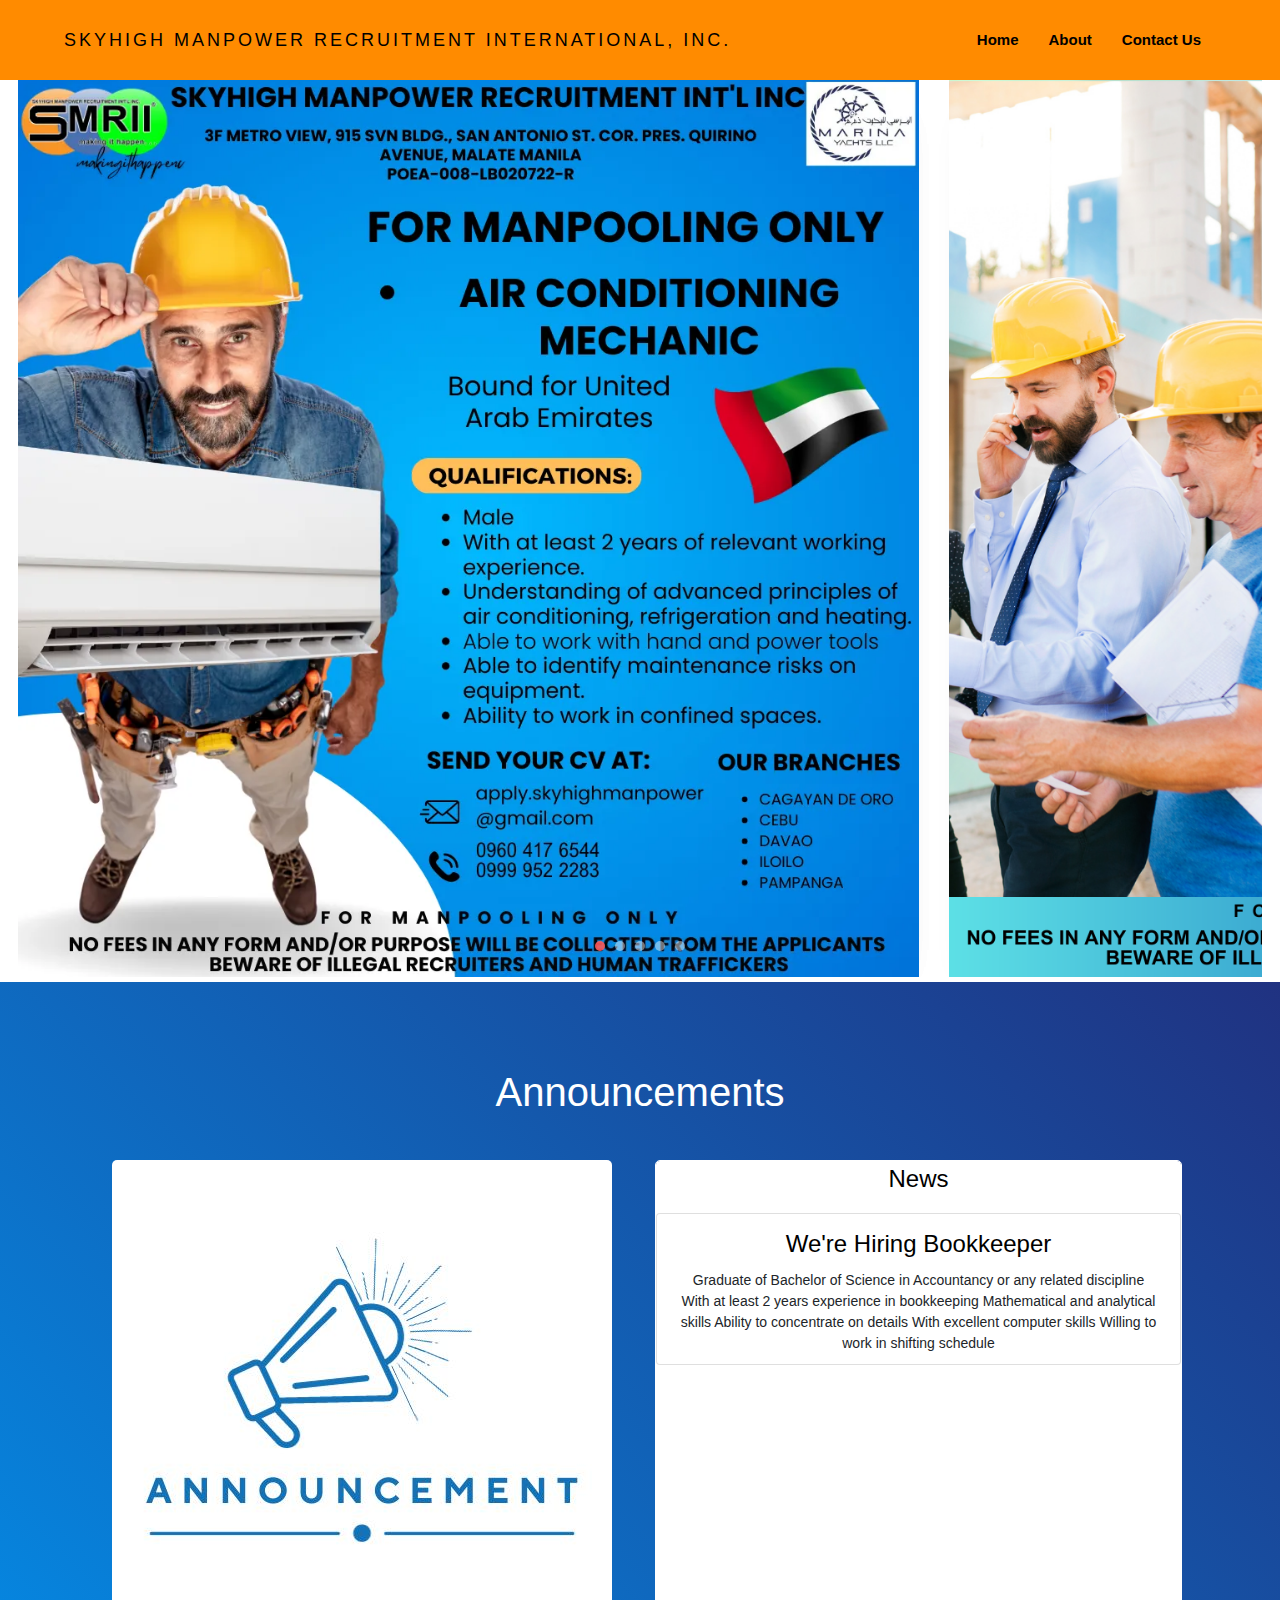
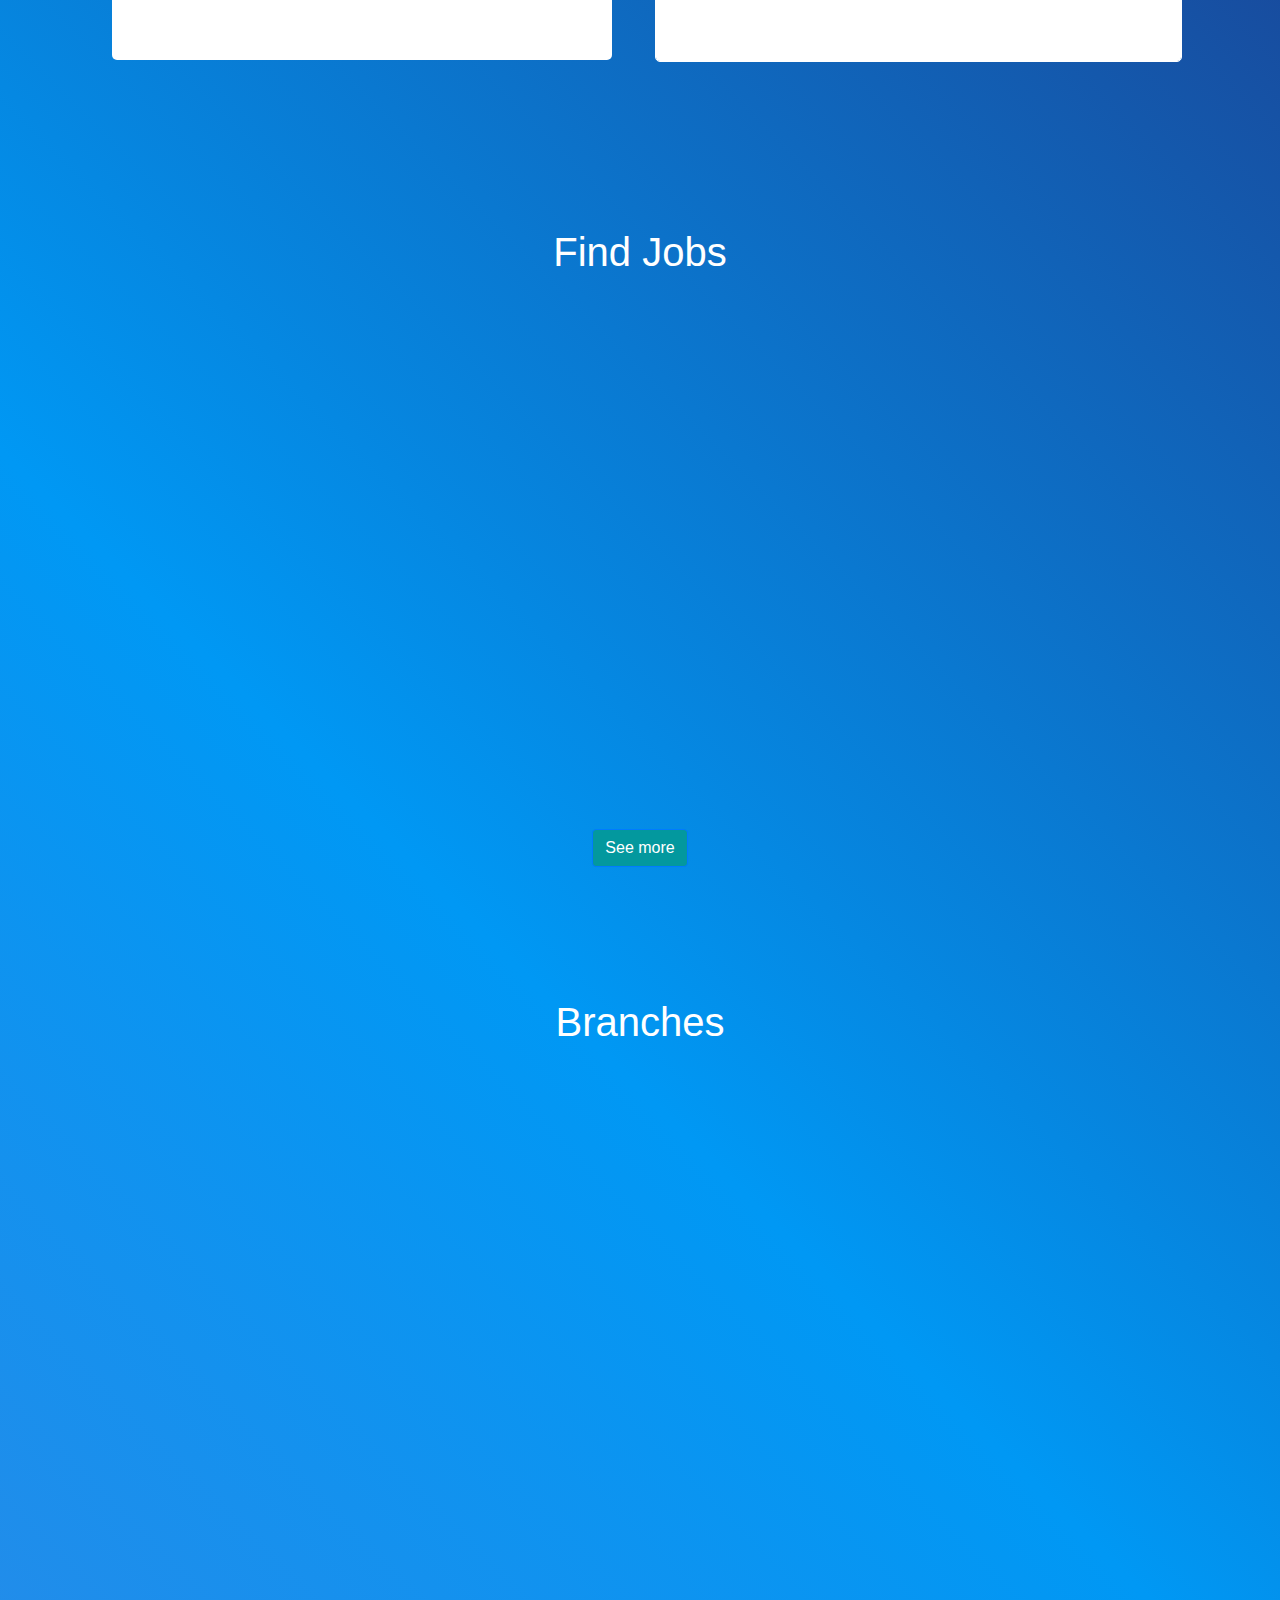
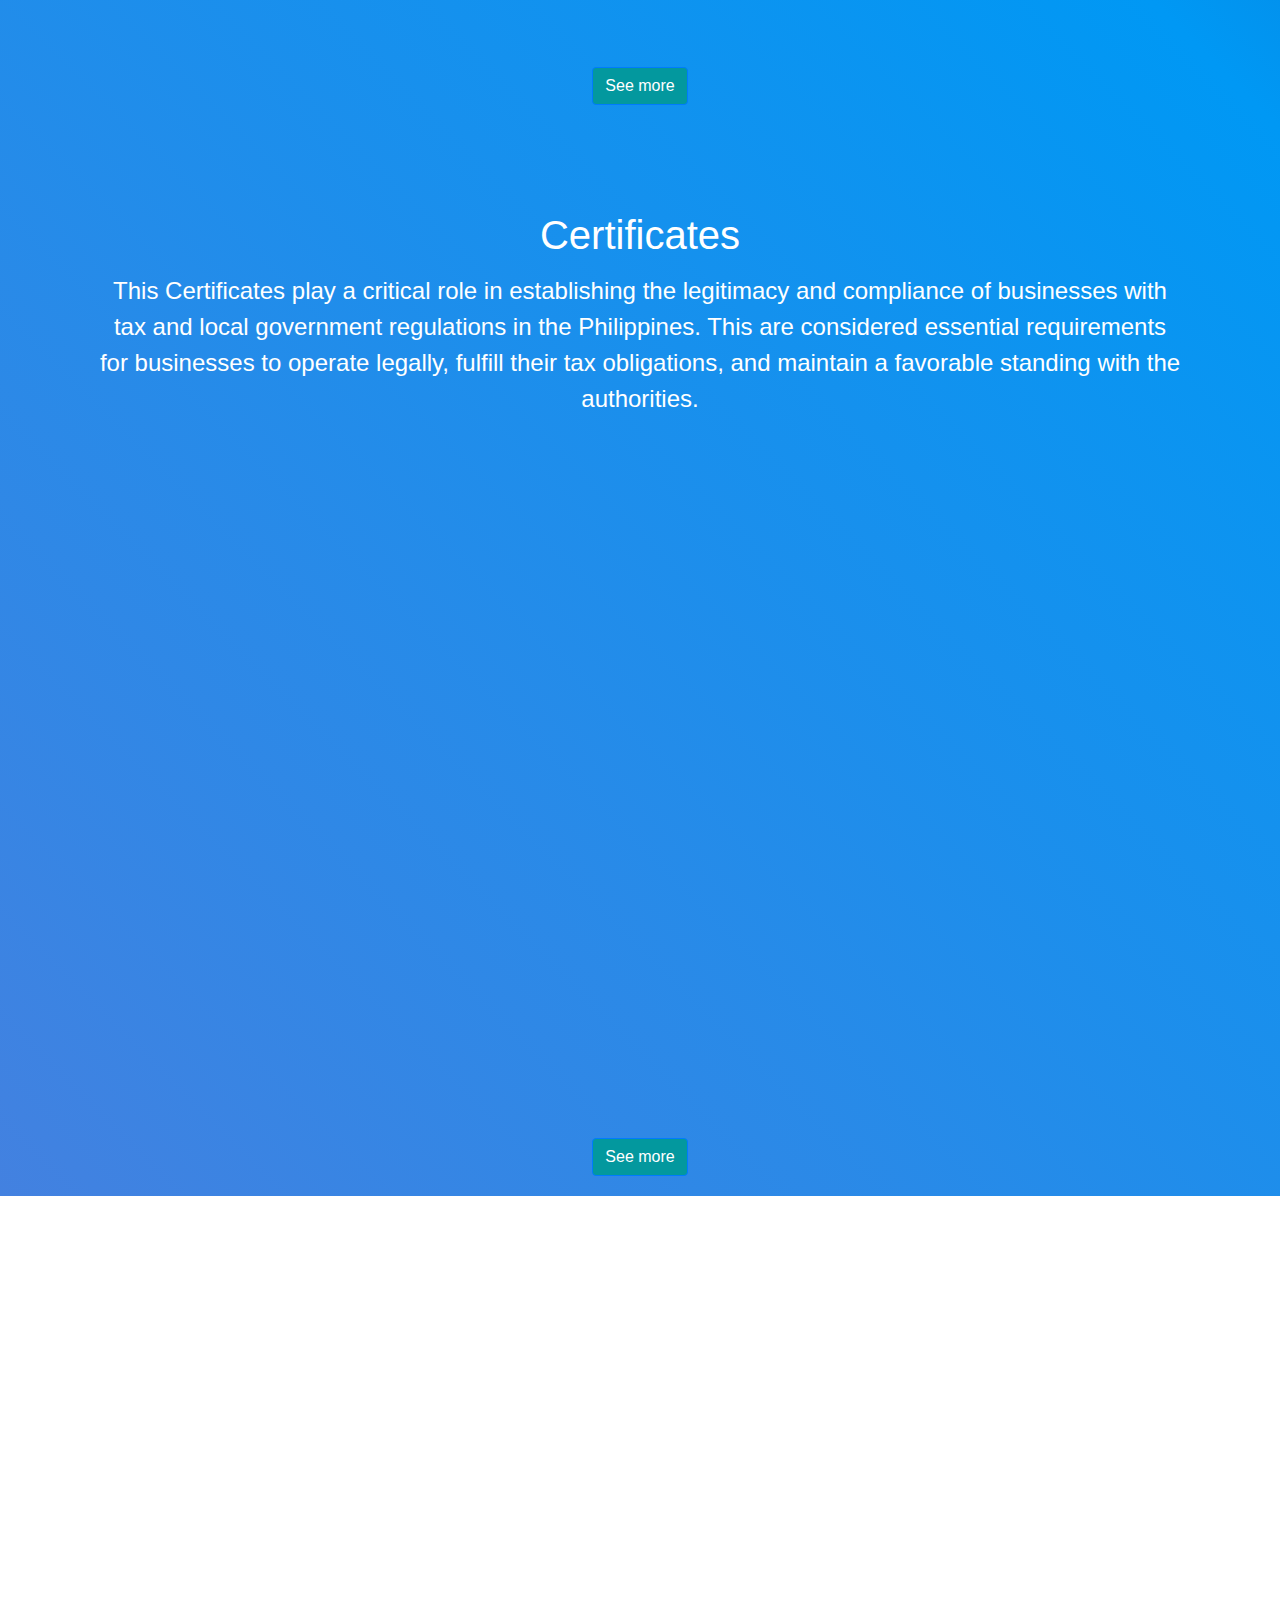
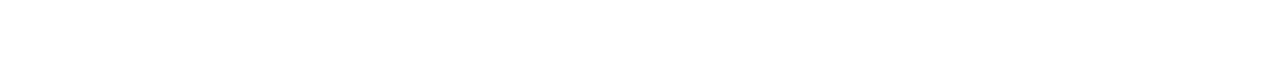
==== commit 544e745c: "Update index.html" ====
--- a/index.html
+++ b/index.html
@@ -1552,99 +1552,7 @@
 
             </footer><!-- End Footer -->
 
-            <a href="https://localhost:7050/#"
-                class="back-to-top d-flex align-items-center justify-content-center active"><i
-                    class="bi bi-arrow-up-short"></i></a>
-
-
-            <div id="myModal" class="modal" style="margin-top: 4%;">
-                <span class="close">×</span>
-                <img class="modal-content" id="img01">
-                <div id="caption"></div>
-            </div>
-
-    
-
-    <!-- Your Chat Plugin code -->
-
-
-
-
-
-
-
-
-
-            <script src="./SMRII_files/jquery.min.js.download"></script>
-            <script src="./SMRII_files/toastr.min.js.download"></script>
-            <script src="./SMRII_files/bootstrap.bundle.min.js.download"></script>
-            <script src="./SMRII_files/site.js.download"></script>
-
-            <script src="./SMRII_files/jquery.validate.min.js.download"></script>
-            <script src="./SMRII_files/jquery.validate.unobtrusive.min.js.download"></script>
-
-            <script>
-                function myFunction1() {
-                    var dots = document.getElementById("dots1");
-                    var moreText = document.getElementById("more1");
-                    var btnText = document.getElementById("myBtn1");
-
-                    if (dots.style.display === "none") {
-                        dots.style.display = "inline";
-                        btnText.innerHTML = "Read more";
-                        moreText.style.display = "none";
-                    } else {
-                        dots.style.display = "none";
-                        btnText.innerHTML = "Read less";
-                        moreText.style.display = "inline";
-                    }
-                }
-            </script>
-
-            <script>
-                // Get the modal
-                // create references to the modal...
-                var modal = document.getElementById('myModal');
-                // to all images -- note I'm using a class!
-                var images = document.getElementsByClassName('myImages');
-                // the image in the modal
-                var modalImg = document.getElementById("img01");
-                // and the caption in the modal
-                var captionText = document.getElementById("caption");
-
-                // Go through all of the images with our custom class
-                for (var i = 0; i < images.length; i++) {
-                    var img = images[i];
-                    // and attach our click listener for this image.
-                    img.onclick = function (evt) {
-                        modal.style.display = "block";
-                        modalImg.src = this.src;
-                        captionText.innerHTML = this.alt;
-                    }
-                }
-
-                var span = document.getElementsByClassName("close")[0];
-
-                span.onclick = function () {
-                    modal.style.display = "none";
-                }
-            </script>
-
-
-
-<!-- Google tag (gtag.js) -->
-<script async src="https://www.googletagmanager.com/gtag/js?id=UA-136960198-1"></script>
-<script>
-  window.dataLayer = window.dataLayer || [];
-  function gtag(){dataLayer.push(arguments);}
-  gtag('js', new Date());
-
-  gtag('config', 'UA-136960198-1');
-</script>
-
-
-
-
+          
 
 
 
@@ -1690,28 +1598,7 @@
 
             <!-- Your SDK code -->
            
-            <script src="./SMRII_files/purecounter_vanilla.js.download"></script>
-            <script src="./SMRII_files/aos.js.download"></script>
-            <script src="./SMRII_files/bootstrap.bundle.min(1).js.download"></script>
-            <script src="./SMRII_files/glightbox.min.js.download"></script>
-            <script src="./SMRII_files/isotope.pkgd.min.js.download"></script>
-            <script src="./SMRII_files/swiper-bundle.min.js.download"></script>
-            <script src="./SMRII_files/noframework.waypoints.js.download"></script>
-            <script src="./SMRII_files/validate.js.download"></script>
-
-
-            <!-- carousel scripts -->
-            <script src="./SMRII_files/jquery.min(1).js.download"></script>
-            <script src="./SMRII_files/popper.js.download"></script>
-            <script src="./SMRII_files/bootstrap.min.js.download"></script>
-            <script src="./SMRII_files/owl.carousel.min.js.download"></script>
-            <script src="./SMRII_files/main.js.download"></script>
-
-
-            <!-- Template Main JS File -->
-            <script src="./SMRII_files/main(1).js.download"></script>
-
-            <script src="./SMRII_files/aspnetcore-browser-refresh.js.download"></script>
+       
 
 </body>
 
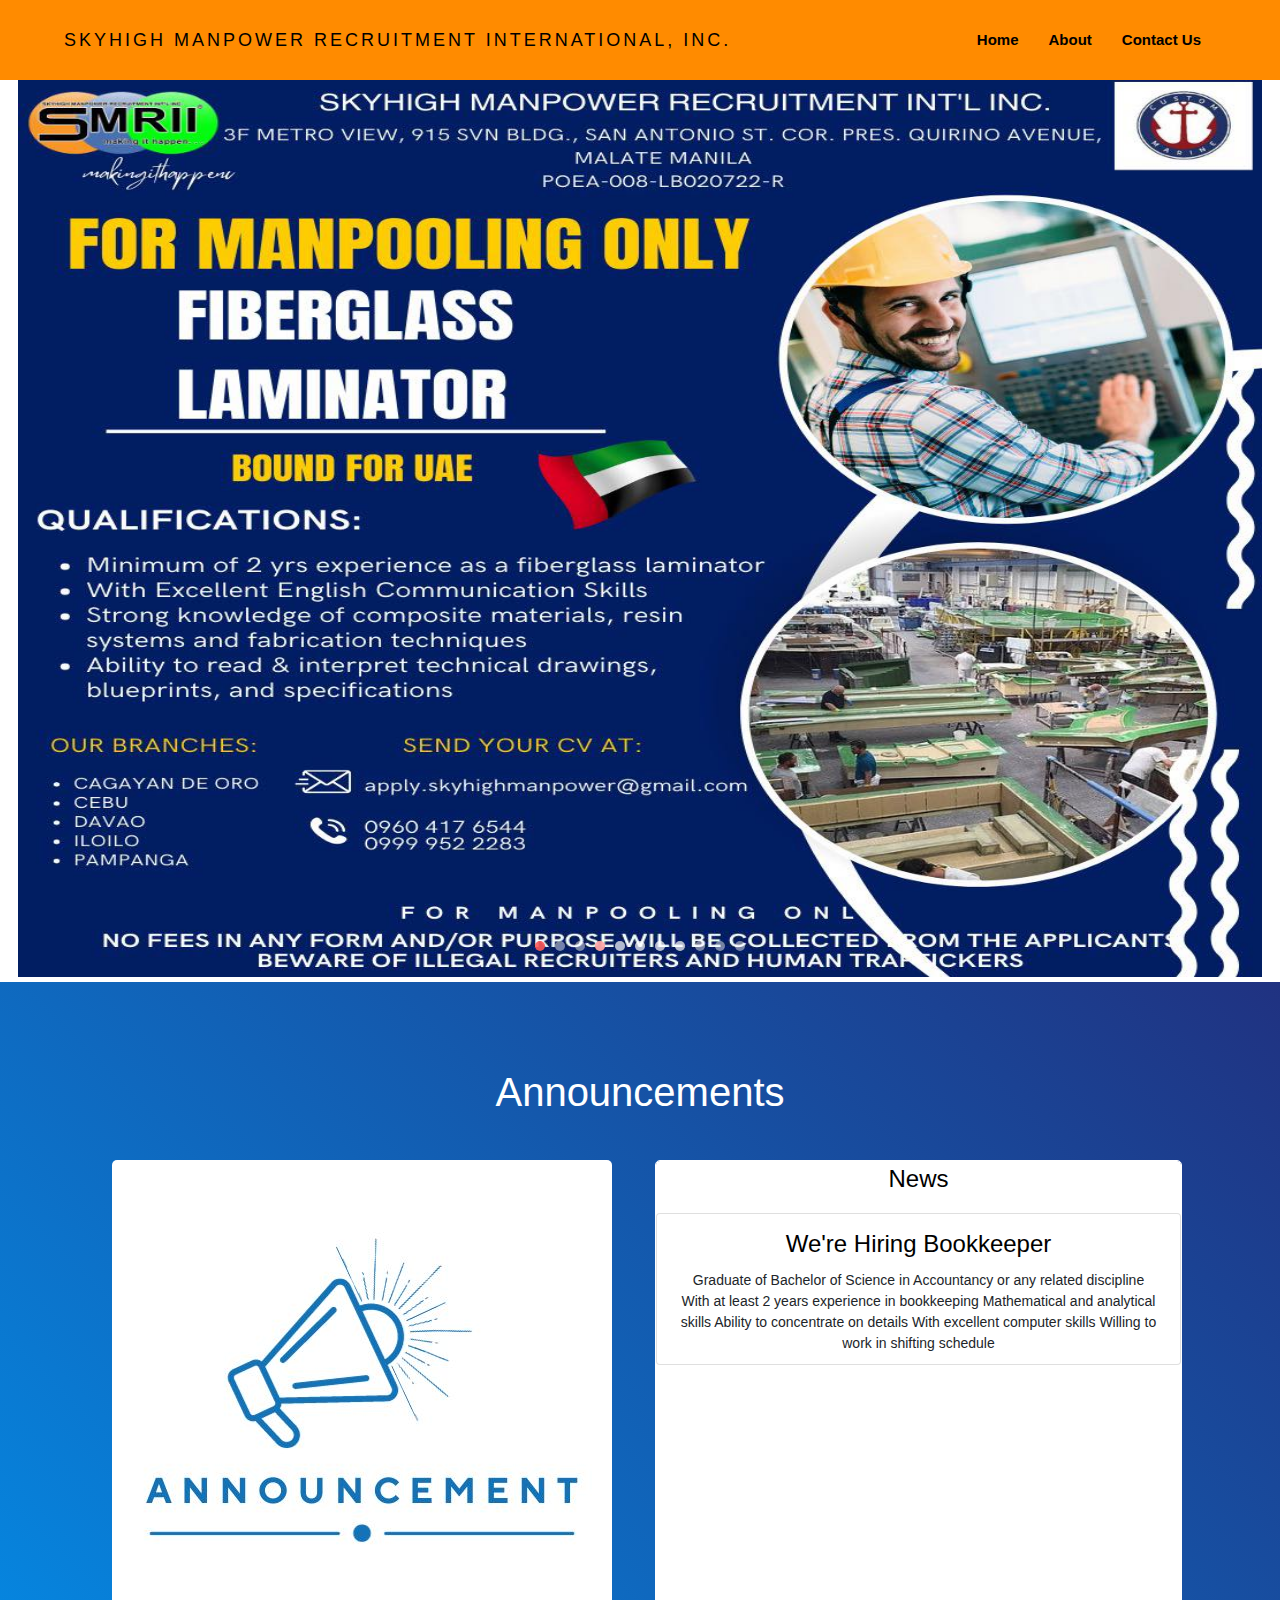
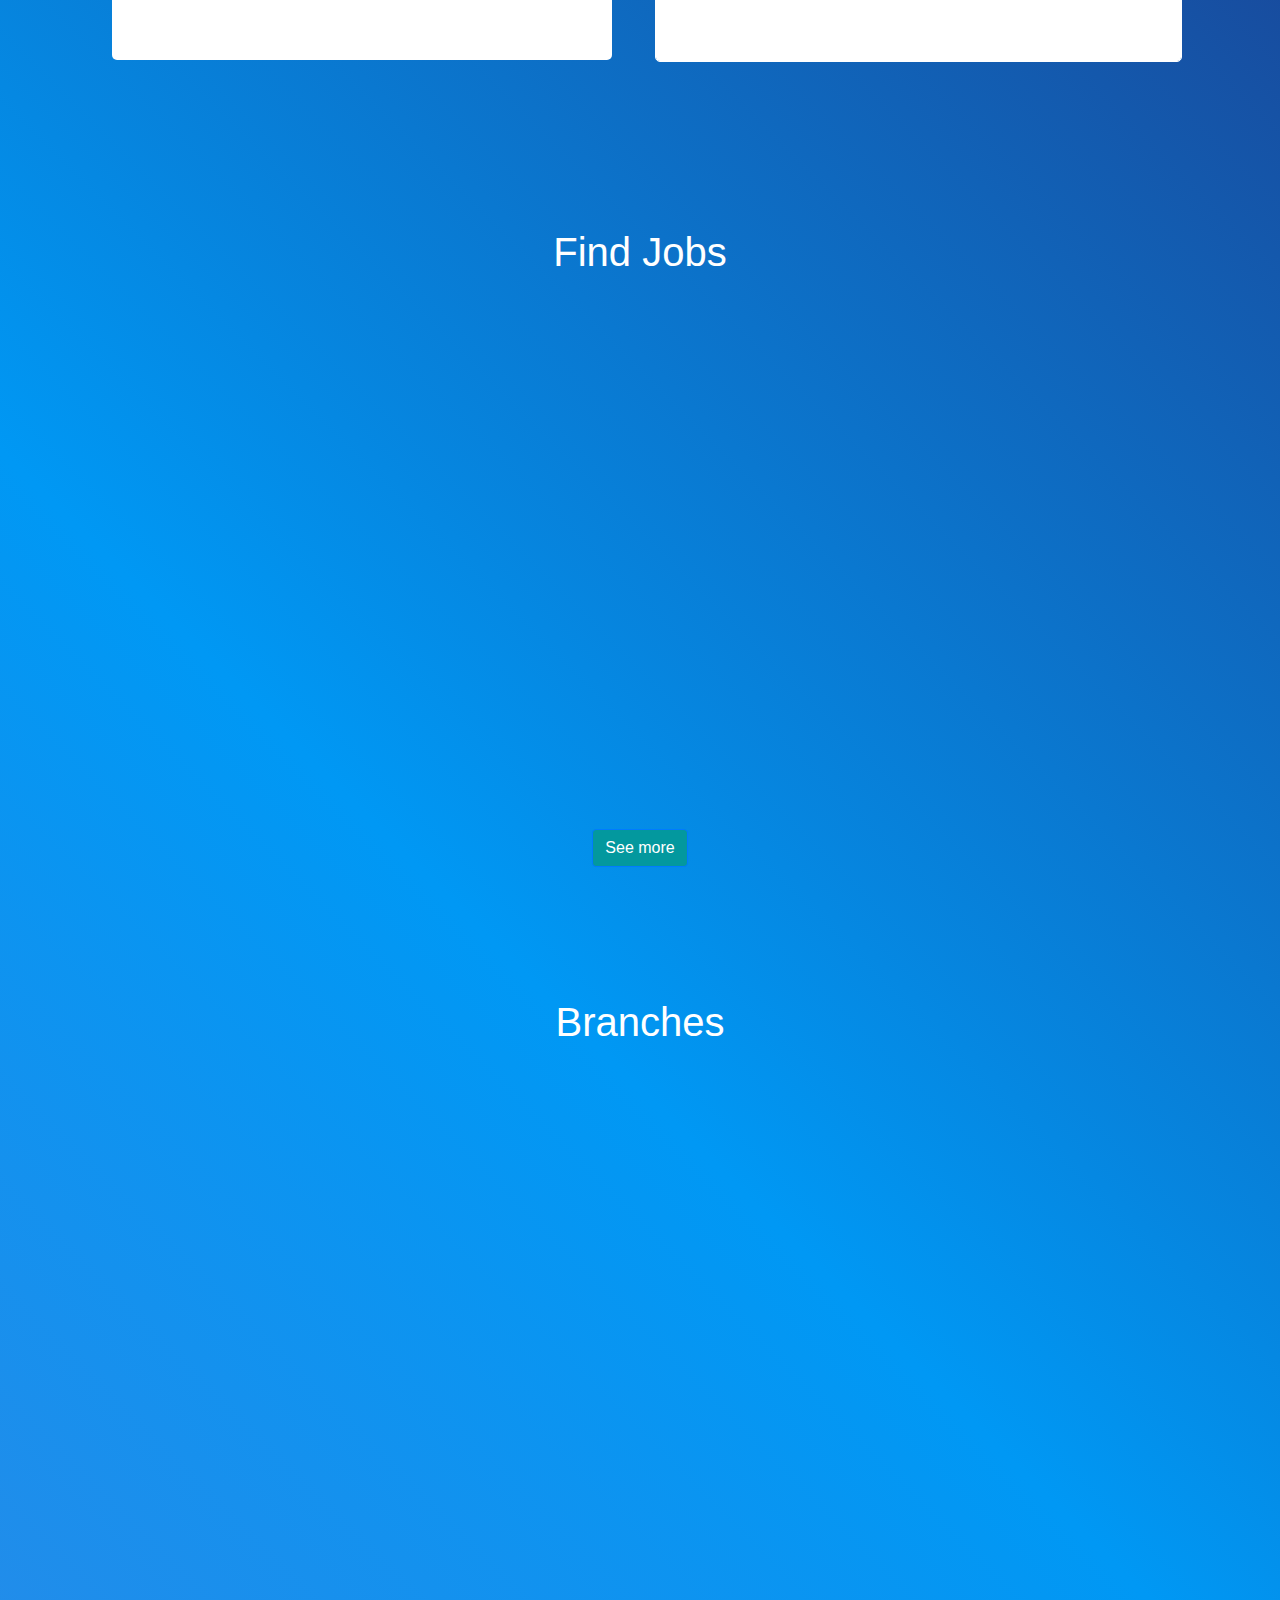
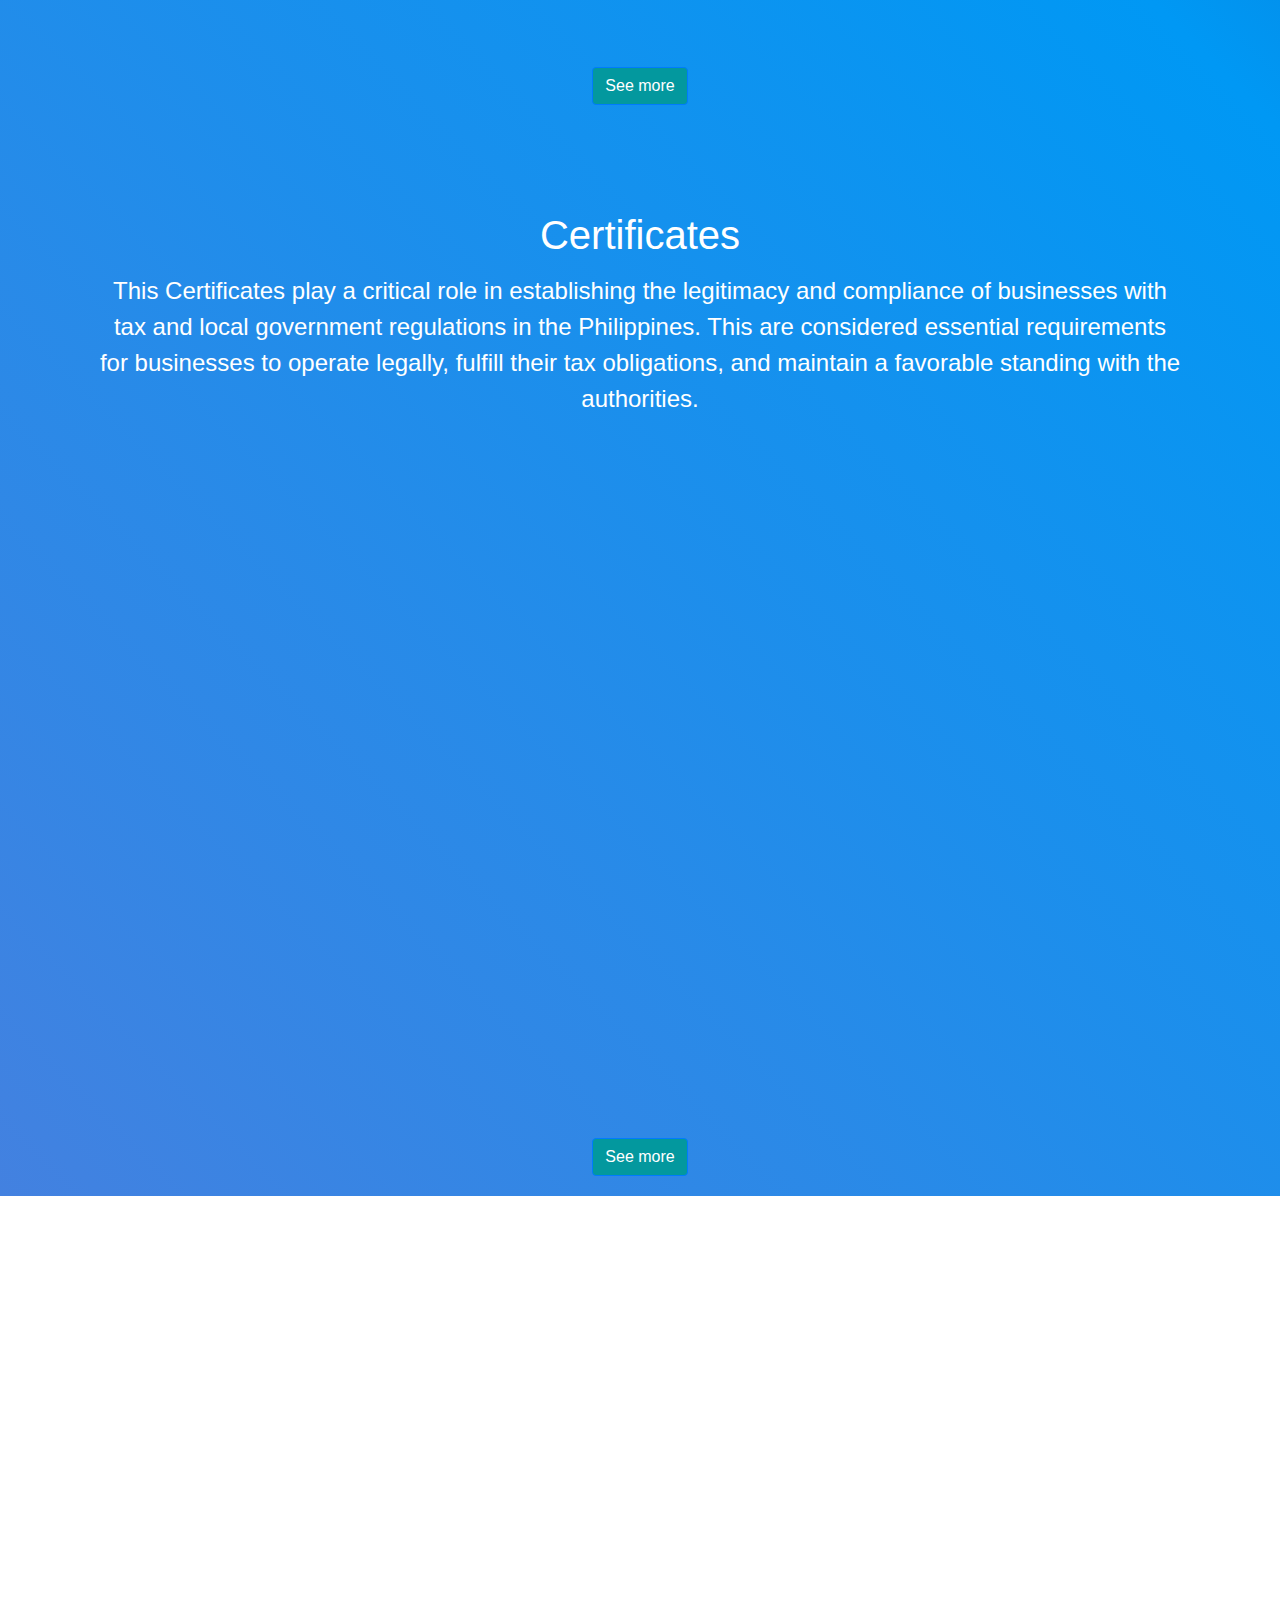
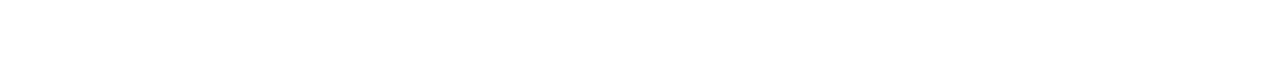
==== commit 3accbd67: "Update index.html" ====
--- a/index.html
+++ b/index.html
@@ -1555,6 +1555,96 @@
           
 
 
+            <div id="myModal" class="modal" style="margin-top: 4%;">
+                <span class="close">×</span>
+                <img class="modal-content" id="img01">
+                <div id="caption"></div>
+            </div>
+
+    
+
+    <!-- Your Chat Plugin code -->
+
+
+
+
+
+
+
+
+
+            <script src="./SMRII_files/jquery.min.js.download"></script>
+            <script src="./SMRII_files/toastr.min.js.download"></script>
+            <script src="./SMRII_files/bootstrap.bundle.min.js.download"></script>
+            <script src="./SMRII_files/site.js.download"></script>
+
+            <script src="./SMRII_files/jquery.validate.min.js.download"></script>
+            <script src="./SMRII_files/jquery.validate.unobtrusive.min.js.download"></script>
+
+            <script>
+                function myFunction1() {
+                    var dots = document.getElementById("dots1");
+                    var moreText = document.getElementById("more1");
+                    var btnText = document.getElementById("myBtn1");
+
+                    if (dots.style.display === "none") {
+                        dots.style.display = "inline";
+                        btnText.innerHTML = "Read more";
+                        moreText.style.display = "none";
+                    } else {
+                        dots.style.display = "none";
+                        btnText.innerHTML = "Read less";
+                        moreText.style.display = "inline";
+                    }
+                }
+            </script>
+
+            <script>
+                // Get the modal
+                // create references to the modal...
+                var modal = document.getElementById('myModal');
+                // to all images -- note I'm using a class!
+                var images = document.getElementsByClassName('myImages');
+                // the image in the modal
+                var modalImg = document.getElementById("img01");
+                // and the caption in the modal
+                var captionText = document.getElementById("caption");
+
+                // Go through all of the images with our custom class
+                for (var i = 0; i < images.length; i++) {
+                    var img = images[i];
+                    // and attach our click listener for this image.
+                    img.onclick = function (evt) {
+                        modal.style.display = "block";
+                        modalImg.src = this.src;
+                        captionText.innerHTML = this.alt;
+                    }
+                }
+
+                var span = document.getElementsByClassName("close")[0];
+
+                span.onclick = function () {
+                    modal.style.display = "none";
+                }
+            </script>
+
+
+
+<!-- Google tag (gtag.js) -->
+<script async src="https://www.googletagmanager.com/gtag/js?id=UA-136960198-1"></script>
+<script>
+  window.dataLayer = window.dataLayer || [];
+  function gtag(){dataLayer.push(arguments);}
+  gtag('js', new Date());
+
+  gtag('config', 'UA-136960198-1');
+</script>
+
+
+
+
+
+
 
  
 
@@ -1598,7 +1688,28 @@
 
             <!-- Your SDK code -->
            
-       
+            <script src="./SMRII_files/purecounter_vanilla.js.download"></script>
+            <script src="./SMRII_files/aos.js.download"></script>
+            <script src="./SMRII_files/bootstrap.bundle.min(1).js.download"></script>
+            <script src="./SMRII_files/glightbox.min.js.download"></script>
+            <script src="./SMRII_files/isotope.pkgd.min.js.download"></script>
+            <script src="./SMRII_files/swiper-bundle.min.js.download"></script>
+            <script src="./SMRII_files/noframework.waypoints.js.download"></script>
+            <script src="./SMRII_files/validate.js.download"></script>
+
+
+            <!-- carousel scripts -->
+            <script src="./SMRII_files/jquery.min(1).js.download"></script>
+            <script src="./SMRII_files/popper.js.download"></script>
+            <script src="./SMRII_files/bootstrap.min.js.download"></script>
+            <script src="./SMRII_files/owl.carousel.min.js.download"></script>
+            <script src="./SMRII_files/main.js.download"></script>
+
+
+            <!-- Template Main JS File -->
+            <script src="./SMRII_files/main(1).js.download"></script>
+
+            <script src="./SMRII_files/aspnetcore-browser-refresh.js.download"></script>
 
 </body>
 
